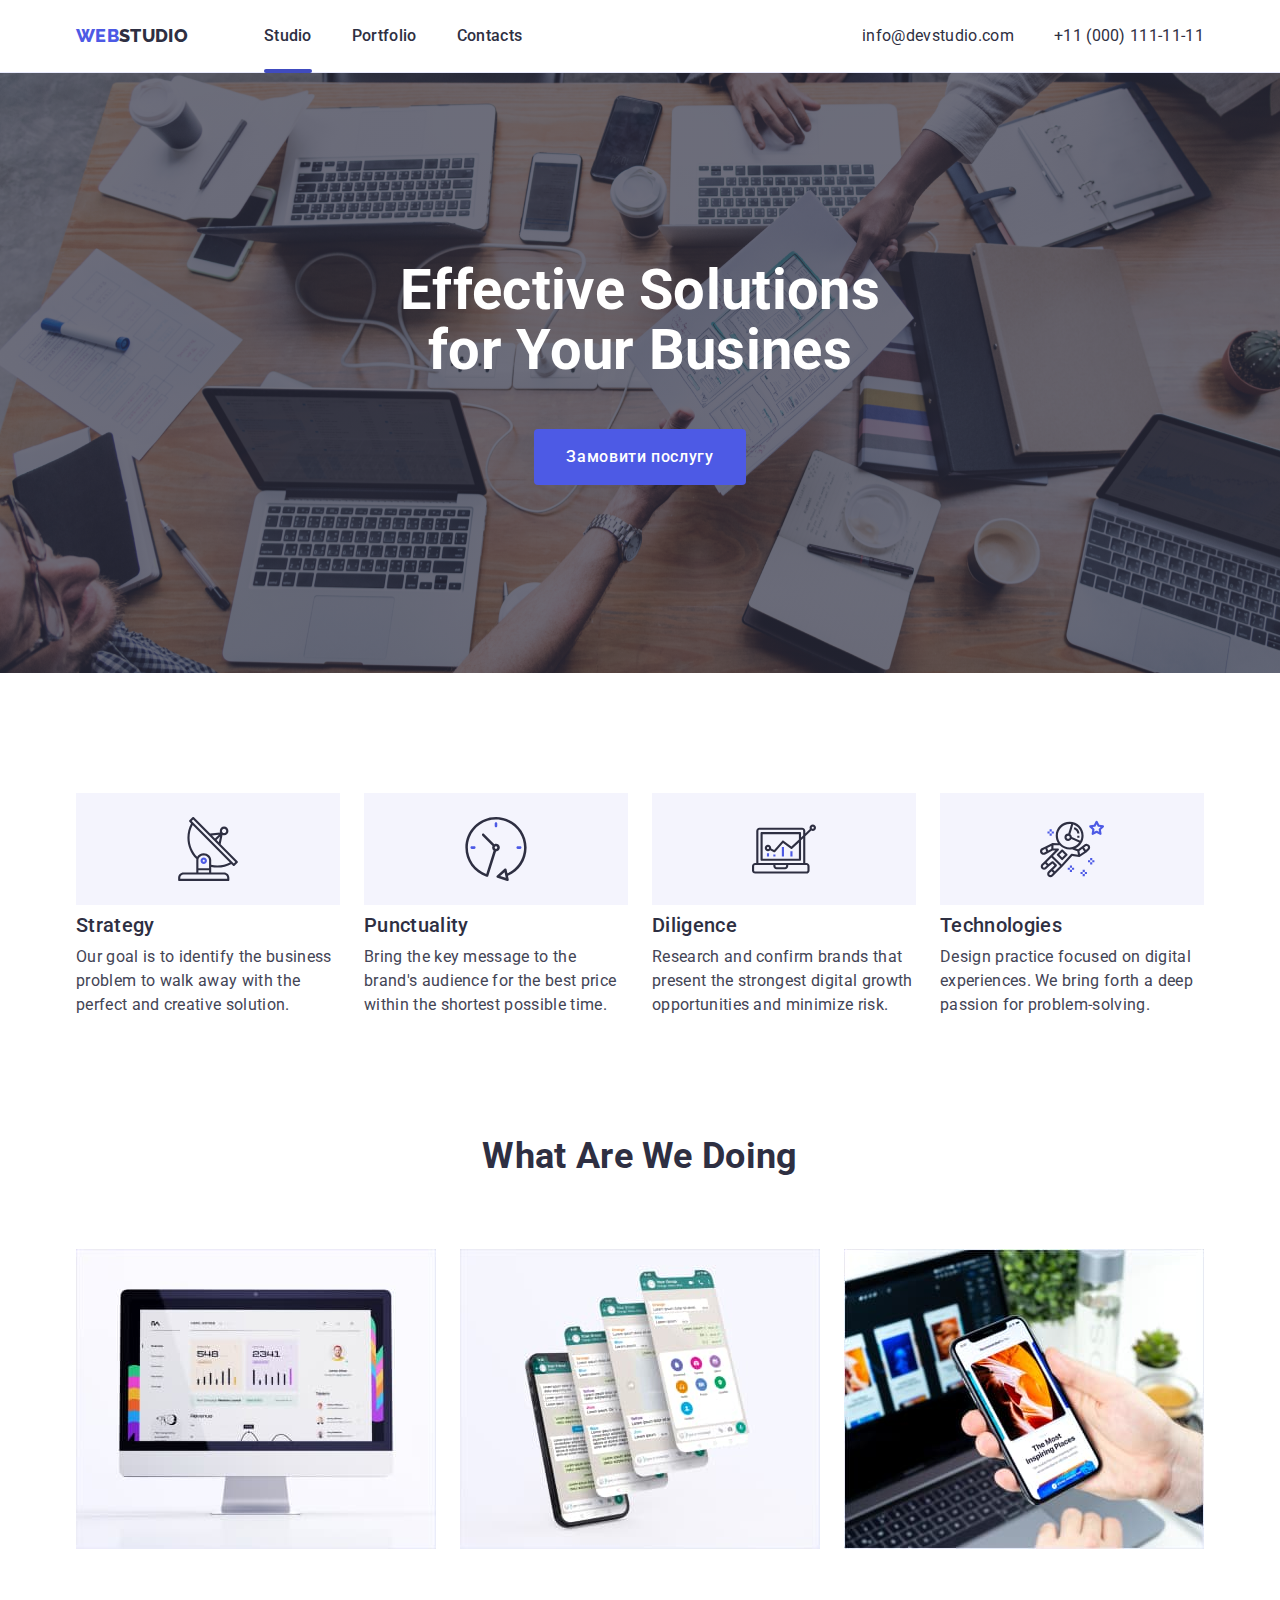
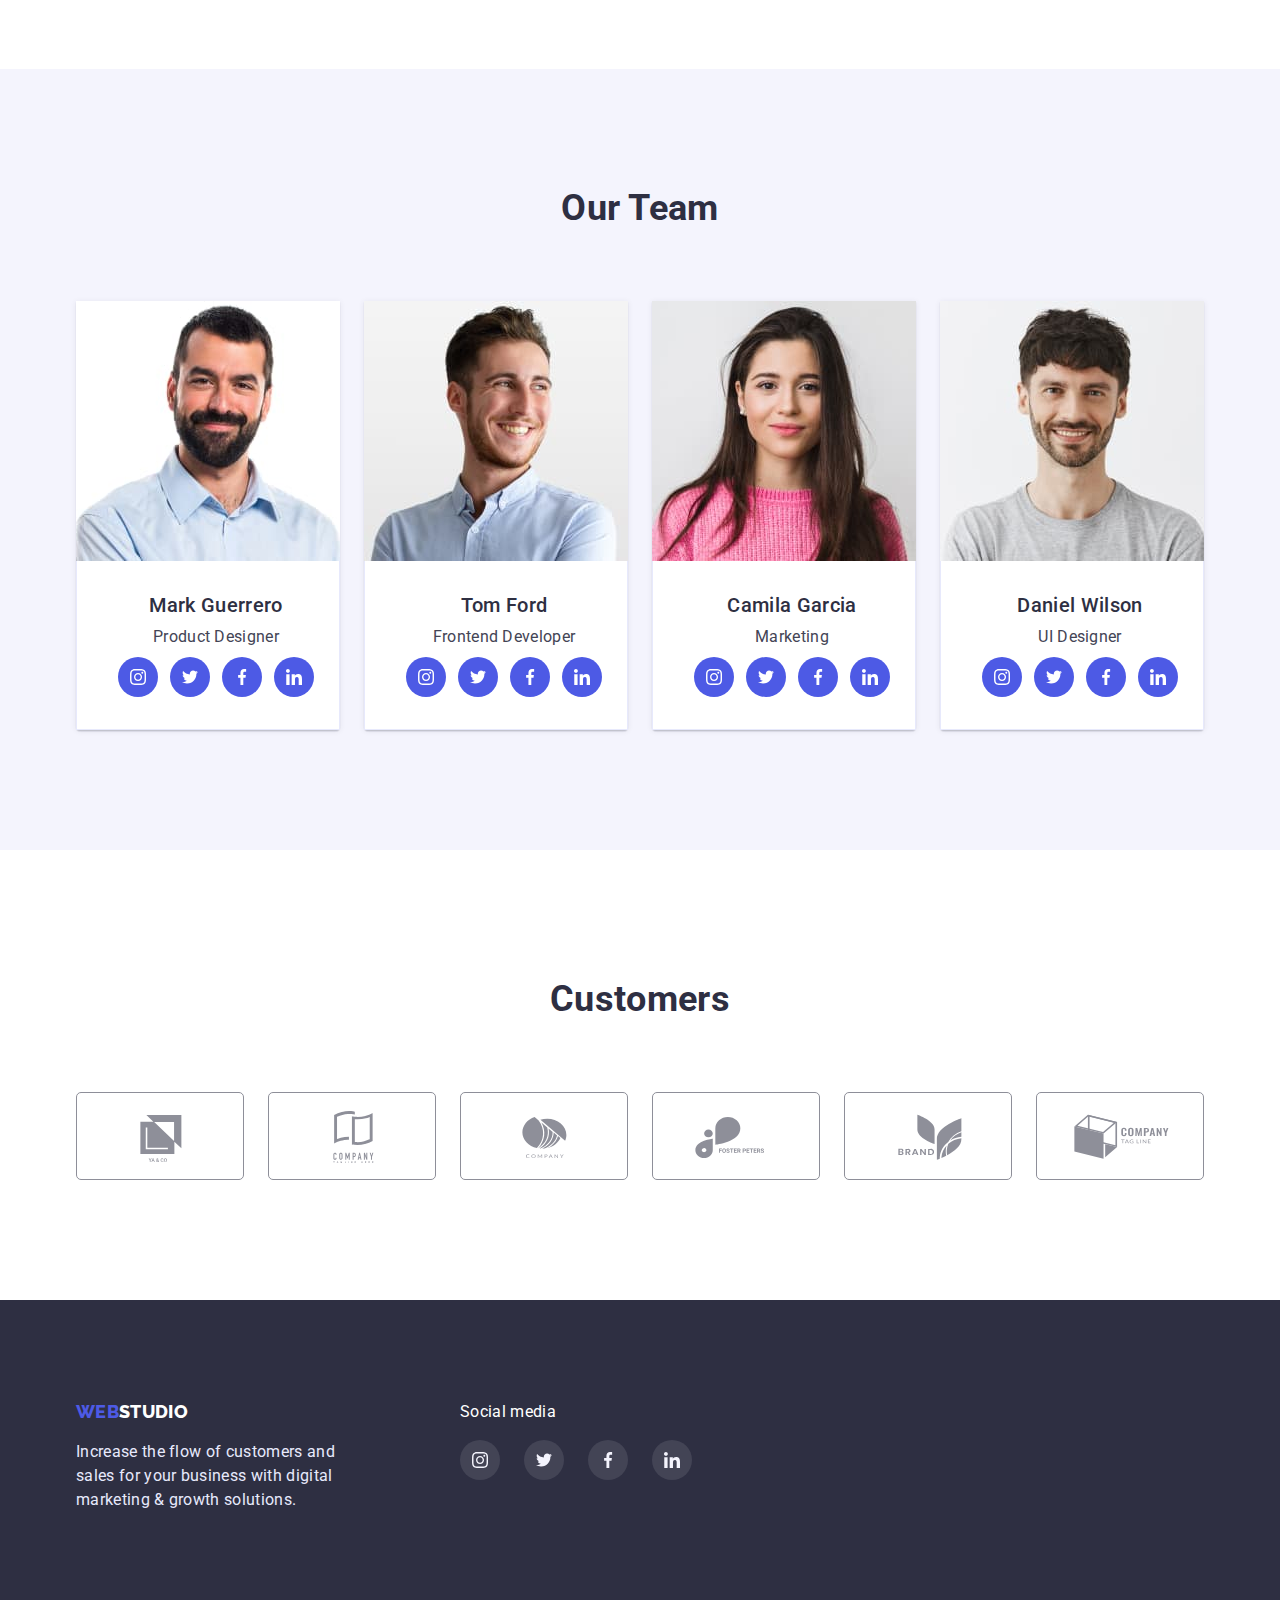
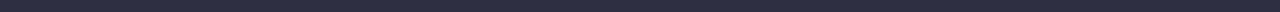
==== index.html @ d0eadf23 "commit" ====
<!DOCTYPE html>
<html lang="en">
  <head>
    <meta charset="UTF-8" />
    <meta http-equiv="X-UA-Compatible" content="IE=edge" />
    <meta name="viewport" content="width=device-width, initial-scale=1.0" />
    <title>Web Studio</title>
    <link rel="preconnect" href="https://fonts.googleapis.com" />
    <link rel="preconnect" href="https://fonts.gstatic.com" crossorigin />
    <link
      href="https://fonts.googleapis.com/css2?family=Raleway:wght@800&family=Roboto:wght@400;500;700&display=swap"
      rel="stylesheet"
    />
    <link
      rel="stylesheet"
      href="https://cdn.jsdelivr.net/npm/modern-normalize@1.1.0/modern-normalize.min.css"
    />
    <link rel="stylesheet" href="./css/styles.css" />
  </head>
  <body>
    <!-- Header -->
    <header class="page-header">
      <div class="container page-header-container">
        <nav class="main-nav">
          <a class="logo link" href="">
            <span class="logo-text1">WEB</span
            ><span class="logo-text2">STUDIO</span>
          </a>
          <ul class="menu list">
            <li class="menu-item">
              <a class="menu-link link active" href="">Studio</a>
            </li>
            <li class="menu-item">
              <a class="menu-link link" href="./portfolio.html">Portfolio</a>
            </li>
            <li class="menu-item">
              <a class="menu-link link" href="">Contacts</a>
            </li>
          </ul>
        </nav>
        <address class="address">
          <ul class="contacts list">
            <li>
              <a class="contacts-email link" href="mailto:info@devstudio.com"
                >info@devstudio.com</a
              >
            </li>
            <li>
              <a class="contacts-tel link" href="tel:+110001111111"
                >+11 (000) 111-11-11</a
              >
            </li>
          </ul>
        </address>
      </div>
    </header>

    <!-- Main -->
    <main>
      <section class="hero">
        <div class="container">
          <h1 class="hero-title">Effective Solutions for Your Busines</h1>
          <button class="hero-btn" type="button" data-modal-open>
            Замовити послугу
          </button>
        </div>
      </section>
      <section class="section">
        <div class="container">
          <h2 hidden>About us</h2>
          <ul class="advance-list list">
            <li class="advance-item">
              <div class="advance-content">
                <a class="advence-link link">
                  <svg class="advence-icon" width="64" height="64">
                    <use href="./images/sprite.svg#icon-antenna"></use>
                  </svg>
                </a>
              </div>
              <h3 class="advance-title">Strategy</h3>
              <p class="advance-text">
                Our goal is to identify the business problem to walk away with
                the perfect and creative solution.
              </p>
            </li>
            <li class="advance-item">
              <div class="advance-content">
                <a class="advence-link link">
                  <svg class="advence-icon" width="64" height="64">
                    <use href="./images/sprite.svg#icon-clock"></use>
                  </svg>
                </a>
              </div>
              <h3 class="advance-title">Punctuality</h3>
              <p class="advance-text">
                Bring the key message to the brand's audience for the best price
                within the shortest possible time.
              </p>
            </li>
            <li class="advance-item">
              <div class="advance-content">
                <a class="advence-link link">
                  <svg class="advence-icon" width="64" height="64">
                    <use href="./images/sprite.svg#icon-diagram"></use>
                  </svg>
                </a>
              </div>
              <h3 class="advance-title">Diligence</h3>
              <p class="advance-text">
                Research and confirm brands that present the strongest digital
                growth opportunities and minimize risk.
              </p>
            </li>
            <li class="advance-item">
              <div class="advance-content">
                <a class="advence-link link">
                  <svg class="advence-icon" width="64" height="64">
                    <use href="./images/sprite.svg#icon-astronaut"></use>
                  </svg>
                </a>
              </div>
              <h3 class="advance-title">Technologies</h3>
              <p class="advance-text">
                Design practice focused on digital experiences. We bring forth a
                deep passion for problem-solving.
              </p>
            </li>
          </ul>
        </div>
      </section>

      <section class="services">
        <div class="container">
          <h2 class="title">What are we doing</h2>
          <ul class="work list">
            <li class="work-item">
              <img
                class="work-img"
                src="./images/index/what_are_we_doing/img_1.jpg"
                alt="Monitor"
                width="360"
                height="300"
              />
            </li>
            <li class="work-item">
              <img
                class="worl-img"
                src="./images/index/what_are_we_doing/img_2.jpg"
                alt="Mobil"
                width="360"
                height="300"
              />
            </li>
            <li class="work-item">
              <img
                class="work-img"
                src="./images/index/what_are_we_doing/img_3.jpg"
                alt="Computer"
                width="360"
                height="300"
              />
            </li>
          </ul>
        </div>
      </section>

      <section class="section team">
        <div class="container">
          <h2 class="title">Our Team</h2>
          <ul class="team-list list">
            <li class="team-item">
              <img
                class="team-img"
                src="./images/index/our_team/mark_guerrero.png"
                width="264"
                height="260"
                alt="Mark Guerrero"
              />
              <div class="content-wapper">
                <h3 class="team-title">Mark Guerrero</h3>
                <p class="team-text">Product Designer</p>
                <ul class="team-soc list">
                  <li class="team-soc-item">
                    <a class="team-soc-link link" href="">
                      <svg class="team-soc-icon" width="16" height="16">
                        <use href="./images/sprite.svg#icon-instagram"></use>
                      </svg>
                    </a>
                  </li>
                  <li class="team-soc-item">
                    <a class="team-soc-link link" href="">
                      <svg class="team-soc-icon" width="16" height="16">
                        <use href="./images/sprite.svg#icon-twitter"></use>
                      </svg>
                    </a>
                  </li>
                  <li class="team-soc-item">
                    <a class="team-soc-link link" href="">
                      <svg class="team-soc-icon" width="16" height="16">
                        <use href="./images/sprite.svg#icon-facebook"></use>
                      </svg>
                    </a>
                  </li>
                  <li class="team-soc-item">
                    <a class="team-soc-link link" href="">
                      <svg class="team-soc-icon" width="16" height="16">
                        <use href="./images/sprite.svg#icon-linkedin"></use>
                      </svg>
                    </a>
                  </li>
                </ul>
              </div>
            </li>
            <li class="team-item">
              <img
                class="team-img"
                src="./images/index/our_team/tom_ford.png"
                width="264"
                height="260"
                alt="Tom Ford"
              />
              <div class="content-wapper">
                <h3 class="team-title">Tom Ford</h3>
                <p class="team-text">Frontend Developer</p>
                <ul class="team-soc list">
                  <li class="team-soc-item">
                    <a class="team-soc-link link" href="">
                      <svg class="team-soc-icon" width="16" height="16">
                        <use href="./images/sprite.svg#icon-instagram"></use>
                      </svg>
                    </a>
                  </li>
                  <li class="team-soc-item">
                    <a class="team-soc-link link" href="">
                      <svg class="team-soc-icon" width="16" height="16">
                        <use href="./images/sprite.svg#icon-twitter"></use>
                      </svg>
                    </a>
                  </li>
                  <li class="team-soc-item">
                    <a class="team-soc-link link" href="">
                      <svg class="team-soc-icon" width="16" height="16">
                        <use href="./images/sprite.svg#icon-facebook"></use>
                      </svg>
                    </a>
                  </li>
                  <li class="team-soc-item">
                    <a class="team-soc-link link" href="">
                      <svg class="team-soc-icon" width="16" height="16">
                        <use href="./images/sprite.svg#icon-linkedin"></use>
                      </svg>
                    </a>
                  </li>
                </ul>
              </div>
            </li>
            <li class="team-item">
              <img
                class="team-img"
                src="./images/index/our_team/camila_garcia.png"
                width="264"
                height="260"
                alt="Camila Garcia"
              />
              <div class="content-wapper">
                <h3 class="team-title">Camila Garcia</h3>
                <p class="team-text">Marketing</p>
                <ul class="team-soc list">
                  <li class="team-soc-item">
                    <a class="team-soc-link link" href="">
                      <svg class="team-soc-icon" width="16" height="16">
                        <use href="./images/sprite.svg#icon-instagram"></use>
                      </svg>
                    </a>
                  </li>
                  <li class="team-soc-item">
                    <a class="team-soc-link link" href="">
                      <svg class="team-soc-icon" width="16" height="16">
                        <use href="./images/sprite.svg#icon-twitter"></use>
                      </svg>
                    </a>
                  </li>
                  <li class="team-soc-item">
                    <a class="team-soc-link link" href="">
                      <svg class="team-soc-icon" width="16" height="16">
                        <use href="./images/sprite.svg#icon-facebook"></use>
                      </svg>
                    </a>
                  </li>
                  <li class="team-soc-item">
                    <a class="team-soc-link link" href="">
                      <svg class="team-soc-icon" width="16" height="16">
                        <use href="./images/sprite.svg#icon-linkedin"></use>
                      </svg>
                    </a>
                  </li>
                </ul>
              </div>
            </li>
            <li class="team-item">
              <img
                class="team-img"
                src="./images/index/our_team/daniel_wilson.png"
                width="264"
                height="260"
                alt="Daniel Wilson"
              />
              <div class="content-wapper">
                <h3 class="team-title">Daniel Wilson</h3>
                <p class="team-text">UI Designer</p>
                <ul class="team-soc list">
                  <li class="team-soc-item">
                    <a class="team-soc-link link" href="">
                      <svg class="team-soc-icon" width="16" height="16">
                        <use href="./images/sprite.svg#icon-instagram"></use>
                      </svg>
                    </a>
                  </li>
                  <li class="team-soc-item">
                    <a class="team-soc-link link" href="">
                      <svg class="team-soc-icon" width="16" height="16">
                        <use href="./images/sprite.svg#icon-twitter"></use>
                      </svg>
                    </a>
                  </li>
                  <li class="team-soc-item">
                    <a class="team-soc-link link" href="">
                      <svg class="team-soc-icon" width="16" height="16">
                        <use href="./images/sprite.svg#icon-facebook"></use>
                      </svg>
                    </a>
                  </li>
                  <li class="team-soc-item">
                    <a class="team-soc-link link" href="">
                      <svg class="team-soc-icon" width="16" height="16">
                        <use href="./images/sprite.svg#icon-linkedin"></use>
                      </svg>
                    </a>
                  </li>
                </ul>
              </div>
            </li>
          </ul>
        </div>
      </section>
      <section class="customers">
        <div class="container">
          <h2 class="customers-title title">Customers</h2>
          <ul class="customers-list list">
            <li class="customers-item">
              <a class="customers-link link">
                <svg class="customers-icon" width="104" height="56">
                  <use href="./images/sprite.svg#icon-custom"></use>
                </svg>
              </a>
            </li>
            <li class="customers-item">
              <a class="customers-link link">
                <svg class="customers-icon" width="104" height="56">
                  <use href="./images/sprite.svg#icon-custom-rectangl"></use>
                </svg>
              </a>
            </li>
            <li class="customers-item">
              <a class="customers-link link">
                <svg class="customers-icon" width="104" height="56">
                  <use href="./images/sprite.svg#icon-custom-logo"></use>
                </svg>
              </a>
            </li>
            <li class="customers-item">
              <a class="customers-link link">
                <svg class="customers-icon" width="104" height="56">
                  <use href="./images/sprite.svg#icon-custom-foster"></use>
                </svg>
              </a>
            </li>
            <li class="customers-item">
              <a class="customers-link link">
                <svg class="customers-icon" width="104" height="56">
                  <use href="./images/sprite.svg#icon-custom-brand"></use>
                </svg>
              </a>
            </li>
            <li class="customers-item">
              <a class="customers-link link">
                <svg class="customers-icon" width="104" height="56">
                  <use href="./images/sprite.svg#icon-custom-company"></use>
                </svg>
              </a>
            </li>
          </ul>
        </div>
      </section>
    </main>
    <!-- Footer -->
    <footer class="footer">
      <div class="container footer-section">
        <div class="footer-content">
          <a class="footer-logo link" href="./index.html">
            <span class="logo-text1 link">WEB</span
            ><span class="logo-text2 link logo-color">STUDIO</span>
          </a>
          <p class="footer-text">
            Increase the flow of customers and sales for your business with
            digital marketing & growth solutions.
          </p>
        </div>
        <div class="footer-social">
          <p class="social">Social media</p>
          <ul class="footer-list list">
            <li class="footer-item">
              <a class="footer-link link" href="">
                <svg class="social-icon" width="16" height="16">
                  <use href="./images/sprite.svg#icon-instagram"></use>
                </svg>
              </a>
            </li>
            <li class="footer-item">
              <a class="footer-link link" href="">
                <svg class="social-icon" width="16" height="16">
                  <use href="./images/sprite.svg#icon-twitter"></use>
                </svg>
              </a>
            </li>
            <li class="footer-item">
              <a class="footer-link link" href="">
                <svg class="social-icon" width="16" height="16">
                  <use href="./images/sprite.svg#icon-facebook"></use>
                </svg>
              </a>
            </li>
            <li class="footer-item">
              <a class="footer-link link" href="">
                <svg class="social-icon" width="16" height="16">
                  <use href="./images/sprite.svg#icon-linkedin"></use>
                </svg>
              </a>
            </li>
          </ul>
        </div>
      </div>
    </footer>
    <div class="backdrop is-hidden" data-modal>
      <div class="modal">
        <button type="button" class="modal-close" data-modal-close>
          <svg class="modal-close-icon" width="8" height="8">
            <use href="./images/sprite.svg#icon-close-black-18dp"></use>
          </svg>
        </button>
      </div>
    </div>
    <script src="./js/modal.js"></script>
  </body>
</html>
---- css/styles.css ----
:root {
  --primary-font: Roboto, sans-serif;
  --secondary-font: 'Raleway', sans-serif;
  --primary-text-color-thema-dark: #ffffff;
  --primary-text-color-thema-ligt: #2e2f42;
  --primary-text-color: #2e2f42;
  --secondary-text-color: #434455;
  --primary-white-color: #ffffff;
  --accent-color: #4d5ae5;
  --ocean-color: #404bbf;
  --licht-slate-color: #8e8f99;
  --iric-color: #4d5ae5;
  --green-color: #31d0aa;
  --cloud-color: #f4f4fd;
  --modal-color: #fcfcfc;
}
h1,
h2,
h3,
h4,
p {
  margin-top: 0;
  margin-bottom: 0;
}
ul {
  margin-top: 0;
  margin-bottom: 0;
  padding-left: 0;
}
address {
  font-style: normal;
}
img {
  display: block;
}
button {
  cursor: pointer;
}
.list {
  list-style: none;
}
.link {
  text-decoration: none;
}
body {
  color: var(--primary-text-color);
  background-color: var(--primary-white-color);
  font-family: var(--primary-font);
  letter-spacing: 0.02em;
}
.section {
  padding-top: 120px;
  padding-bottom: 120px;
}
.services {
  padding-bottom: 120px;
}
.container {
  width: 1158px;
  margin-left: auto;
  margin-right: auto;
  padding-left: 15px;
  padding-right: 15px;
}
/* =======Heder======== */
.page-header-container {
  display: flex;
  align-items: center;
}
.page-header {
  padding-top: 24px;
  padding-bottom: 24px;
  border-bottom: 1px solid #e7e9fc;
}
.active {
  position: relative;
}
.active::after {
  display: block;
  content: '';
  width: 100%;
  height: 4px;
  background-color: var(--ocean-color);
  position: absolute;
  bottom: -28px;
  left: 0;
  border-radius: 4px;
}
.main-nav {
  display: flex;
  align-items: center;
}
.menu {
  display: flex;
  align-items: center;
}
.menu-item:not(:last-child) {
  margin-right: 40px;
}
.menu-link {
  color: var(--primary-text-color);
  font-weight: 500;
  line-height: 1.5;
}
.address {
  margin-left: auto;
}
.contacts {
  display: flex;
  align-items: center;
}
.contacts-email {
  margin-right: 40px;
}
.contacts-email,
.contacts-tel {
  color: var(--primary-text-color);
  font-weight: 400;
  line-height: 1.5;
  font-style: normal;
}
.contacts-tel:hover,
.contacts-tel:focus {
  color: var(--ocean-color);
}
.contacts-email:hover,
.contacts-email:focus {
  color: var(--ocean-color);
}
.menu-link:hover,
.menu-link:focus {
  color: var(--ocean-color);
}

/*===============Logo===========*/
.logo {
  margin-right: 76px;
}
.logo-text1 {
  color: #4d5ae5;
  font-family: var(--secondary-font);
  font-weight: 800;
  font-size: 18px;
  line-height: 1.33;
}
.logo-text2 {
  color: var(--primary-text-color);
  font-family: var(--secondary-font);
  font-weight: 800;
  font-size: 18px;
  line-height: 1.33;
}
/*===============/Logo===========*/
/*===========Hero=======*/
.hero {
  padding: 188px 0;
  max-width: 1440px;
  margin: 0 auto;
  background-repeat: no-repeat;
  background-image: linear-gradient(
      rgba(46, 47, 66, 0.7),
      rgba(46, 47, 66, 0.7)
    ),
    url('../images/fonts/people_office.png');
  background-size: cover;
}
.hero-btn {
  display: block;
  margin: 0 auto;
  color: var(--primary-white-color);
  background: #4d5ae5;
  font-family: var(--primary-font);
  font-weight: 500;
  font-size: 16px;
  line-height: 1.5;
  letter-spacing: 0.04em;
  border-radius: 4px;
  padding: 16px 32px 16px 32px;
  border: none;
}
.hero-btn:hover,
.hero-btn:focus {
  background-color: #404bbf;
}
.hero-title {
  color: var(--primary-white-color);
  font-weight: 700;
  font-size: 56px;
  line-height: 1.07;
  text-align: center;
  margin-bottom: 48px;
  width: 496px;
  margin-left: auto;
  margin-right: auto;
}
/* .hero-button {
  display: flex;
  justify-content: center;
} */
/*===========/Hero=======*/
/*===========Section=======*/

.title {
  color: var(--primary-text-color);
  font-weight: 700;
  font-size: 36px;
  line-height: 1.11;
  text-align: center;
  text-transform: capitalize;
  margin-bottom: 72px;
}
.list-title {
  color: var(--primary-text-color);
  font-weight: 500;
  font-size: 20px;
  line-height: 1.2;
  text-align: center;
}

.card-title {
  color: var(--primary-text-color);
  font-weight: 500;
  font-size: 20px;
  line-height: 1.2;
  margin-bottom: 8px;
}
.list-text,
.team-text {
  color: var(--secondary-text-color);
  line-height: 1.5;
  text-align: center;
}
.card-text {
  color: var(--secondary-text-color);
  line-height: 1.5;
}

.content-wapper {
  border: 1px solid #e7e9fc;
  padding-top: 32px;
  padding-bottom: 32px;
  padding-left: 16px;
  border-top: none;
}
/*===========/Section=======*/
/*========Button========*/
/*.btn-text{
    
} */

.filter-btn {
  color: var(--accent-color);
  background: #e7e9fc;
  font-family: var(--primary-font);
  font-weight: 500;
  font-size: 16px;
  line-height: 1.5;
  letter-spacing: 0.04em;
  border-radius: 4px;
  border: none;
  padding: 12px 24px 12px 24px;
}
.filter-btn:hover,
.filter-btn:focus {
  background-color: #404bbf;
  color: var(--primary-white-color);
}
.team {
  background-color: #f4f4fd;
}
/* =====UL===== */
.filter-list {
  display: flex;
  justify-content: center;
  gap: 24px;
  /* padding-top: 24px; */
  margin-bottom: 72px;
}
/* ======Advance======= */
/* .advance {
  margin-bottom: 120px;
  margin-top: 120px;
} */
.advance-list {
  display: flex;
  /* justify-content: space-between; */
}
.advance-item {
  flex-basis: calc(100% / 4);
}
.advance-item:not(:nth-child(4n)) {
  margin-right: 24px;
}
.advance-title {
  color: var(--primary-text-color);
  font-weight: 500;
  font-size: 20px;
  line-height: 1.2;
  margin-bottom: 8px;
  margin-top: 8px;
}
.advance-text {
  line-height: 1.5;
  color: #434455;
}
.advence-link {
  width: 264px;
  height: 112px;
  background-color: #f4f4fd;
  display: flex;
  align-items: center;
  justify-content: center;
  fill: var(--licht-slate-color);
}
.work {
  display: flex;
  justify-content: space-between;
}
/* =====Tem======= */
.team-list {
  display: flex;
  justify-content: space-between;
}
.team-item {
  background-color: var(--primary-white-color);
  border-radius: 0px 0px 4px 4px;
  box-shadow: 0px 1px 6px rgba(46, 47, 66, 0.08),
    0px 1px 1px rgba(46, 47, 66, 0.16), 0px 2px 1px rgba(46, 47, 66, 0.08);

  /* flex-basis: calc((100%-72px) / 4);
  gap: 32 px; */
}
.team-title {
  color: var(--primary-text-color);
  font-weight: 500;
  font-size: 20px;
  line-height: 1.2;
  text-align: center;
  margin-bottom: 8px;
}
/* .team-item:not(:nth-child(4n)) {
  margin-right: 24px;
}
.team-item:not(:nth-last-child(-n + 4)) {
  margin-bottom: 48px;
} */
.team-soc {
  display: flex;
  justify-content: center;
  gap: 12px;
  margin-top: 8px;
}

.team-soc-link {
  display: flex;
  justify-content: center;
  align-items: center;
  width: 40px;
  height: 40px;
  border-radius: 50%;
  background-color: var(--iric-color);
}
.team-soc-link:hover,
.team-soc-link:focus {
  background-color: var(--ocean-color);
}
.team-soc-icon {
  fill: #ffffff;
}
/* ======Card====== */
.card-list {
  display: flex;
  flex-wrap: wrap;
  row-gap: 48px;
  column-gap: 24px;
  /* flex-basis: calc((100%-40px) / 3); */
}
/* .card-item {
  box-shadow: #404bbf;
} */
.card-item:hover {
  box-shadow: 0 10px 10px -5px rgba(0, 0, 0, 0.3);
}
/* .card-item:not(:nth-child(3n)) {
  margin-right: 24px;
}
.card-item:not(:nth-last-child(-n + 3)) {
  margin-bottom: 48px;
} */
.card-link {
  display: block;
}
.card-list-wapper {
  position: relative;
  overflow: hidden;
}
.overlay {
  background-color: var(--iric-color);
  position: absolute;
  overflow: auto;
  transform: translate(0, 100%);
  transition: transform 250ms linear;
  transition-timing-function: cubic-bezier(0.4, 0, 0.2, 1);
  top: 0;
  left: 0;
  width: 100%;
  height: 100%;
  padding-left: 32px;
  padding-top: 40px;
  padding-right: 32px;
  font-size: 18px;
  line-height: 1.5;
  color: var(--cloud-color);
}

.card-link:hover .overlay,
.card-link:focus .overlay {
  transform: translate(0, 0);
}
/* =======Customers======= */
.customers {
  padding-top: 130px;
  padding-bottom: 120px;
}

.customers-list {
  display: flex;
  gap: 24px;
  justify-content: center;
  align-items: center;
}
.customers-link {
  width: 168px;
  height: 88px;
  border: 1px solid var(--licht-slate-color);
  border-radius: 5px;
  display: flex;
  align-items: center;
  justify-content: center;
  fill: var(--licht-slate-color);
}
.customers-icon {
  fill: var(--licht-slate-color);
}
.customers-link:hover,
.customers-link:focus {
  border: 1px solid var(--ocean-color);
}
.customers-link:hover .customers-icon,
.customers-link:focus .customers-icon {
  fill: var(--ocean-color);
}
/* =======/Customers======= */
/* ======Footer====== */
.footer-section {
  display: flex;
}
.footer {
  padding: 100px 0;
  background-color: var(--primary-text-color);
}
.footer-text {
  width: 264px;
  line-height: 1.5;
  color: #e7e9fc;
}
.footer-logo {
  display: block;
  margin-bottom: 16px;
}
.footer-content {
  margin-right: 120px;
}
.social {
  color: var(--primary-white-color);
  line-height: 1.5;
  margin-bottom: 16px;
}
.footer-list {
  display: flex;
  justify-content: center;
  gap: 24px;
  /* margin-top: 8px; */
}
.social-icon {
  fill: var(--cloud-color);
}
.footer-link {
  display: flex;
  justify-content: center;
  align-items: center;
  width: 40px;
  height: 40px;
  border-radius: 50%;
  background-color: var(--secondary-text-color);
}
.footer-link:hover,
.footer-link:focus {
  background-color: var(--green-color);
}
.logo-color {
  color: #ffffff;
}

/* ======Modal====== */
.backdrop {
  position: fixed;
  top: 0;
  left: 0;
  width: 100%;
  height: 100%;
  background-color: rgba(0, 0, 0, 0.2);
  transition: opacity 250ms linear, visibility 250ms linear;
}
.modal {
  position: absolute;
  top: 50%;
  left: 50%;
  transform: translate(-50%, -50%);
  transition: transform 250ms linear;
  width: 408px;
  min-height: 576px;
  background-color: var(--modal-color);
  border-radius: 5px;
  padding: 20px;
}

.backdrop.is-hidden {
  opacity: 0;
  visibility: hidden;
  pointer-events: none;
}

.modal-close {
  position: absolute;
  top: 10px;
  right: 10px;
  width: 30px;
  height: 30px;
  background-color: #e7e9fc;
  border: 1px solid #999999;
  border-radius: 50%;
  display: flex;
  align-items: center;
  justify-content: center;
  /* transition: cubic-bezier(0.4, 0, 0.2, 1); */
}
.modal-close-icon {
  transition: cubic-bezier(0.4, 0, 0.2, 1);
}
.modal-close:hover,
.modal-close:focus {
  background-color: var(--ocean-color);
}
.modal-close:hover .modal-close-icon,
.modal-close:focus .modal-close-icon {
  fill: var(--primary-text-color-thema-dark);
}
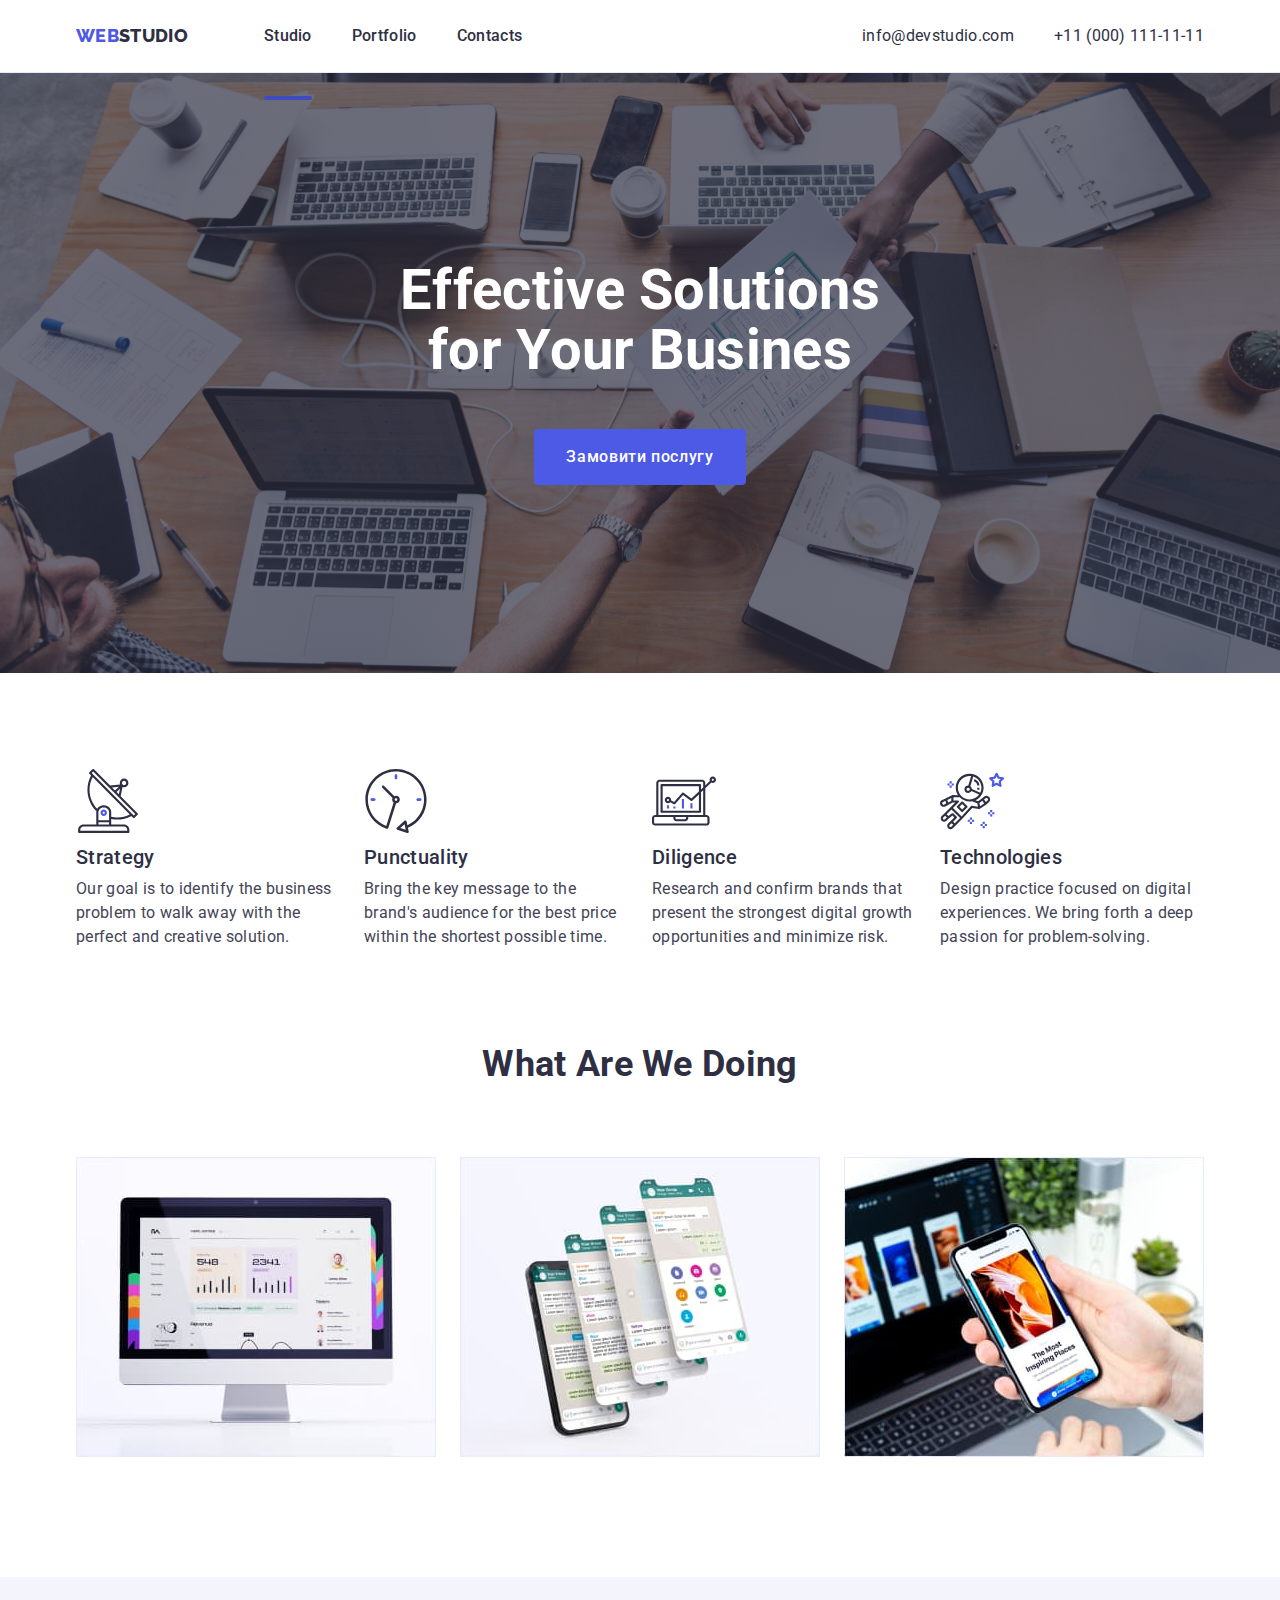
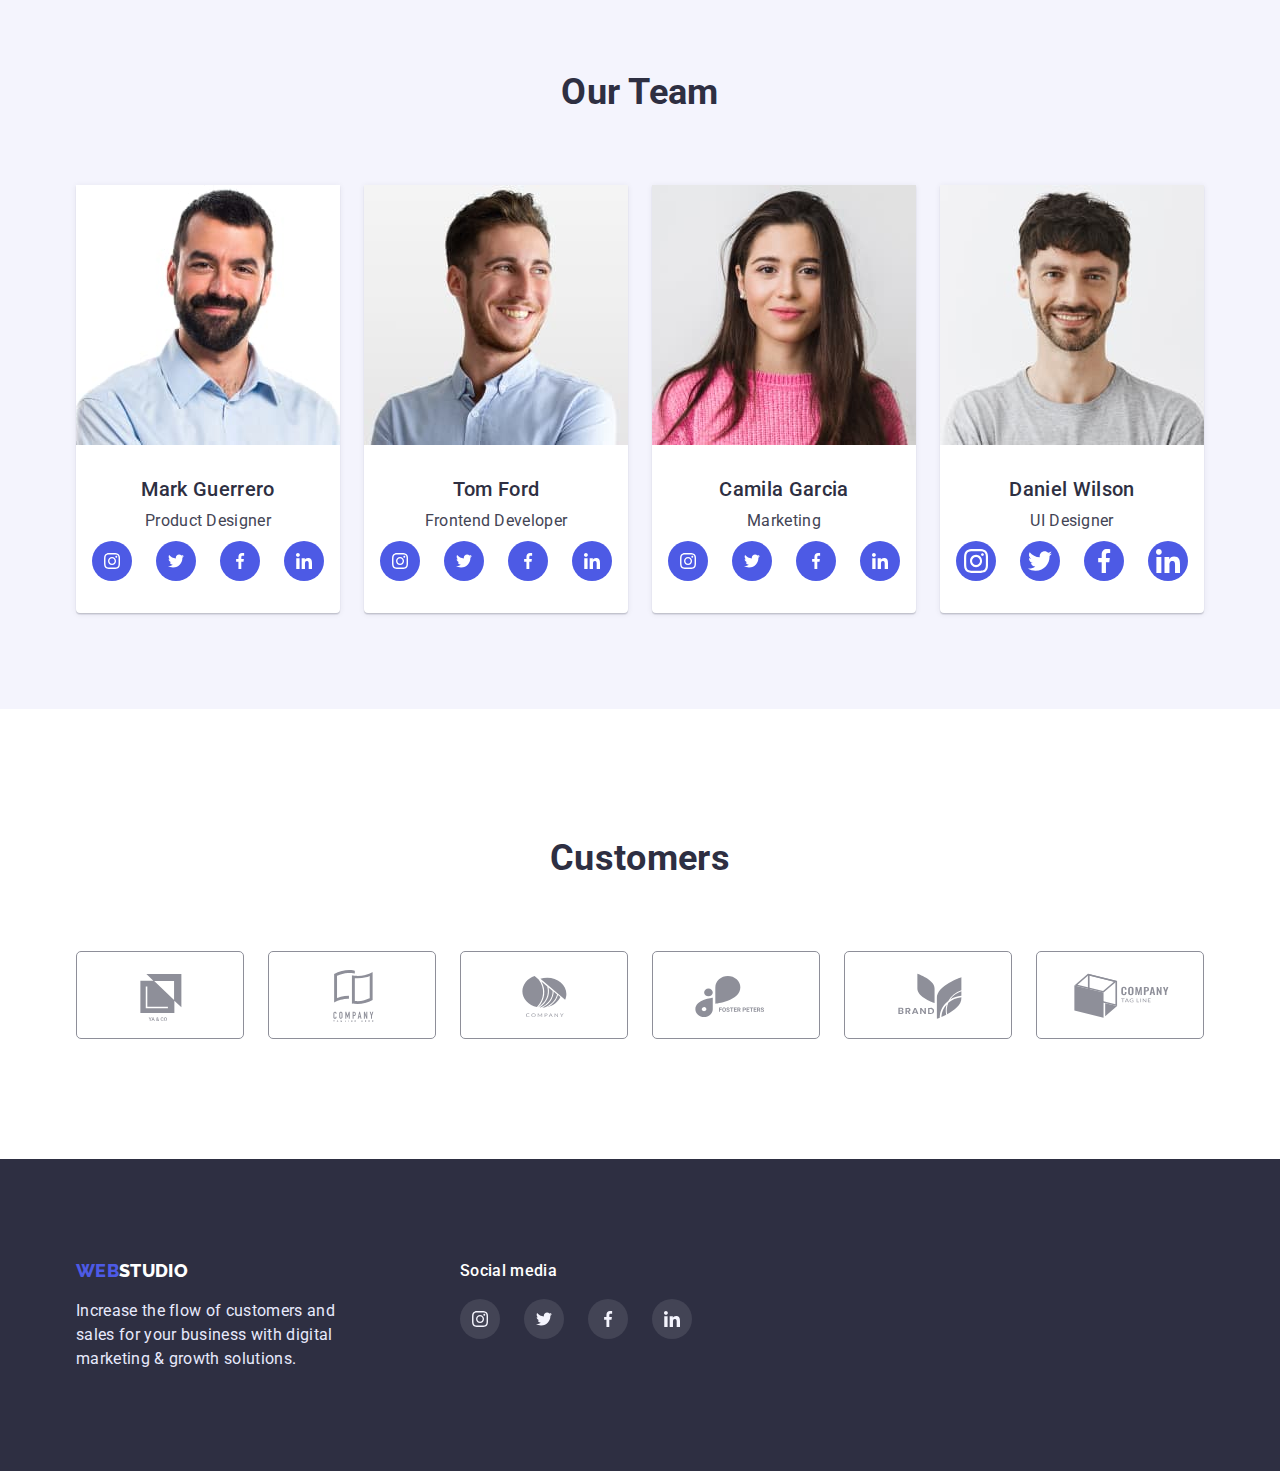
==== commit ffba5f53: "commit ds" ====
--- a/index.html
+++ b/index.html
@@ -85,11 +85,9 @@
             </li>
             <li class="advance-item">
               <div class="advance-content">
-                <a class="advence-link link">
-                  <svg class="advence-icon" width="64" height="64">
-                    <use href="./images/sprite.svg#icon-clock"></use>
-                  </svg>
-                </a>
+                <svg class="advence-icon" width="64" height="64">
+                  <use href="./images/sprite.svg#icon-clock"></use>
+                </svg>
               </div>
               <h3 class="advance-title">Punctuality</h3>
               <p class="advance-text">
@@ -99,11 +97,9 @@
             </li>
             <li class="advance-item">
               <div class="advance-content">
-                <a class="advence-link link">
-                  <svg class="advence-icon" width="64" height="64">
-                    <use href="./images/sprite.svg#icon-diagram"></use>
-                  </svg>
-                </a>
+                <svg class="advence-icon" width="64" height="64">
+                  <use href="./images/sprite.svg#icon-diagram"></use>
+                </svg>
               </div>
               <h3 class="advance-title">Diligence</h3>
               <p class="advance-text">
@@ -113,11 +109,9 @@
             </li>
             <li class="advance-item">
               <div class="advance-content">
-                <a class="advence-link link">
-                  <svg class="advence-icon" width="64" height="64">
-                    <use href="./images/sprite.svg#icon-astronaut"></use>
-                  </svg>
-                </a>
+                <svg class="advence-icon" width="64" height="64">
+                  <use href="./images/sprite.svg#icon-astronaut"></use>
+                </svg>
               </div>
               <h3 class="advance-title">Technologies</h3>
               <p class="advance-text">
@@ -176,7 +170,7 @@
                 height="260"
                 alt="Mark Guerrero"
               />
-              <div class="content-wapper">
+              <div class="team-content-wapper">
                 <h3 class="team-title">Mark Guerrero</h3>
                 <p class="team-text">Product Designer</p>
                 <ul class="team-soc list">
@@ -219,7 +213,7 @@
                 height="260"
                 alt="Tom Ford"
               />
-              <div class="content-wapper">
+              <div class="team-content-wapper">
                 <h3 class="team-title">Tom Ford</h3>
                 <p class="team-text">Frontend Developer</p>
                 <ul class="team-soc list">
@@ -262,7 +256,7 @@
                 height="260"
                 alt="Camila Garcia"
               />
-              <div class="content-wapper">
+              <div class="team-content-wapper">
                 <h3 class="team-title">Camila Garcia</h3>
                 <p class="team-text">Marketing</p>
                 <ul class="team-soc list">
@@ -305,34 +299,34 @@
                 height="260"
                 alt="Daniel Wilson"
               />
-              <div class="content-wapper">
+              <div class="team-content-wapper">
                 <h3 class="team-title">Daniel Wilson</h3>
                 <p class="team-text">UI Designer</p>
                 <ul class="team-soc list">
                   <li class="team-soc-item">
                     <a class="team-soc-link link" href="">
-                      <svg class="team-soc-icon" width="16" height="16">
+                      <svg class="team-soc-icon" width="24" height="24">
                         <use href="./images/sprite.svg#icon-instagram"></use>
                       </svg>
                     </a>
                   </li>
                   <li class="team-soc-item">
                     <a class="team-soc-link link" href="">
-                      <svg class="team-soc-icon" width="16" height="16">
+                      <svg class="team-soc-icon" width="24" height="24">
                         <use href="./images/sprite.svg#icon-twitter"></use>
                       </svg>
                     </a>
                   </li>
                   <li class="team-soc-item">
                     <a class="team-soc-link link" href="">
-                      <svg class="team-soc-icon" width="16" height="16">
+                      <svg class="team-soc-icon" width="24" height="24">
                         <use href="./images/sprite.svg#icon-facebook"></use>
                       </svg>
                     </a>
                   </li>
                   <li class="team-soc-item">
                     <a class="team-soc-link link" href="">
-                      <svg class="team-soc-icon" width="16" height="16">
+                      <svg class="team-soc-icon" width="24" height="24">
                         <use href="./images/sprite.svg#icon-linkedin"></use>
                       </svg>
                     </a>
--- a/css/styles.css
+++ b/css/styles.css
@@ -49,8 +49,8 @@
   letter-spacing: 0.02em;
 }
 .section {
-  padding-top: 120px;
-  padding-bottom: 120px;
+  padding-top: 96px;
+  padding-bottom: 96px;
 }
 .services {
   padding-bottom: 120px;
@@ -68,8 +68,6 @@
   align-items: center;
 }
 .page-header {
-  padding-top: 24px;
-  padding-bottom: 24px;
   border-bottom: 1px solid #e7e9fc;
 }
 .active {
@@ -98,6 +96,8 @@
   margin-right: 40px;
 }
 .menu-link {
+  display: block;
+  padding: 24px 0;
   color: var(--primary-text-color);
   font-weight: 500;
   line-height: 1.5;
@@ -242,6 +242,7 @@
   padding-left: 16px;
   border-top: none;
 }
+
 /*===========/Section=======*/
 /*========Button========*/
 /*.btn-text{
@@ -265,9 +266,7 @@
   background-color: #404bbf;
   color: var(--primary-white-color);
 }
-.team {
-  background-color: #f4f4fd;
-}
+
 /* =====UL===== */
 .filter-list {
   display: flex;
@@ -303,7 +302,7 @@
   line-height: 1.5;
   color: #434455;
 }
-.advence-link {
+.advence-content {
   width: 264px;
   height: 112px;
   background-color: #f4f4fd;
@@ -317,6 +316,9 @@
   justify-content: space-between;
 }
 /* =====Tem======= */
+.team {
+  background-color: #f4f4fd;
+}
 .team-list {
   display: flex;
   justify-content: space-between;
@@ -347,10 +349,13 @@
 .team-soc {
   display: flex;
   justify-content: center;
-  gap: 12px;
+  gap: 24px;
   margin-top: 8px;
 }
-
+.team-content-wapper {
+  padding-top: 32px;
+  padding-bottom: 32px;
+}
 .team-soc-link {
   display: flex;
   justify-content: center;
@@ -379,7 +384,8 @@
   box-shadow: #404bbf;
 } */
 .card-item:hover {
-  box-shadow: 0 10px 10px -5px rgba(0, 0, 0, 0.3);
+  box-shadow: 0px 2px 1px 0px #2e2f4214, 0px 1px 1px 0px #2e2f4229,
+    0px 1px 6px 0px #2e2f4214;
 }
 /* .card-item:not(:nth-child(3n)) {
   margin-right: 24px;
@@ -426,8 +432,6 @@
 .customers-list {
   display: flex;
   gap: 24px;
-  justify-content: center;
-  align-items: center;
 }
 .customers-link {
   width: 168px;
@@ -475,6 +479,7 @@
   color: var(--primary-white-color);
   line-height: 1.5;
   margin-bottom: 16px;
+  font-weight: 500;
 }
 .footer-list {
   display: flex;
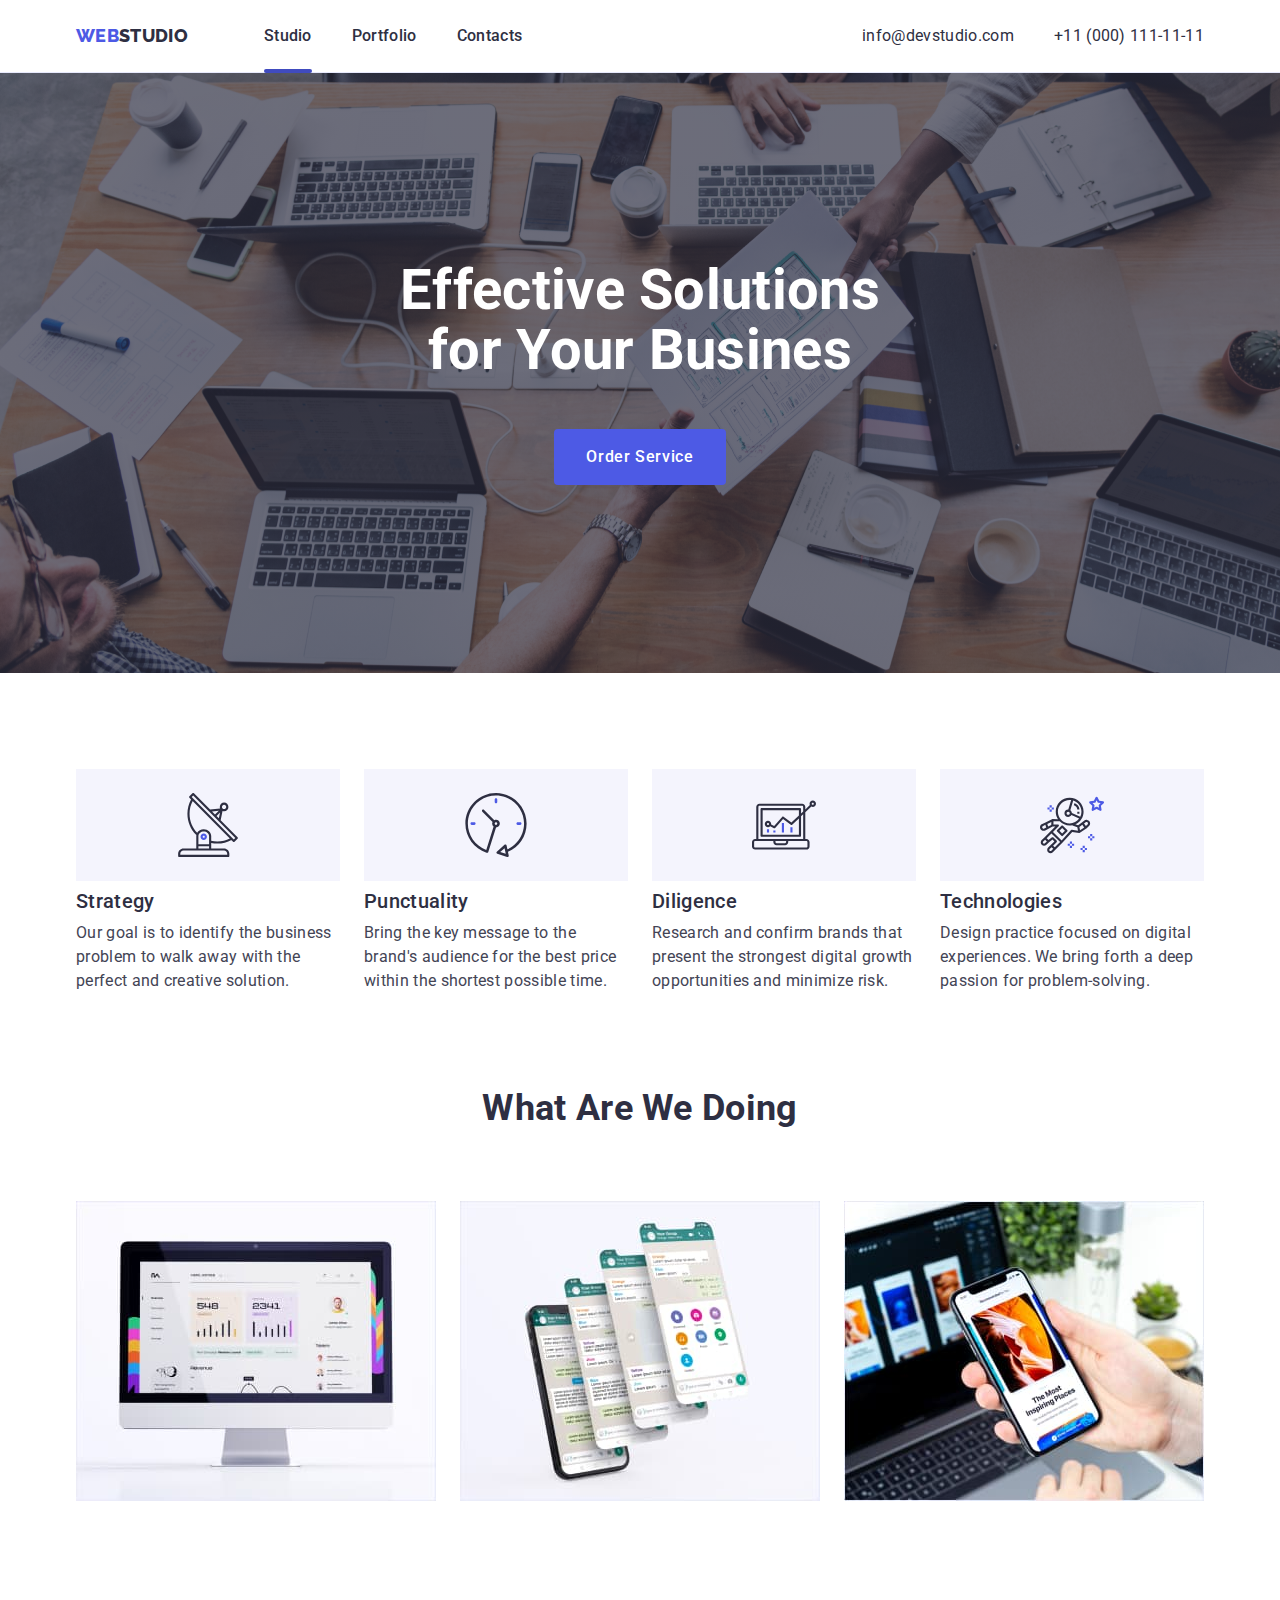
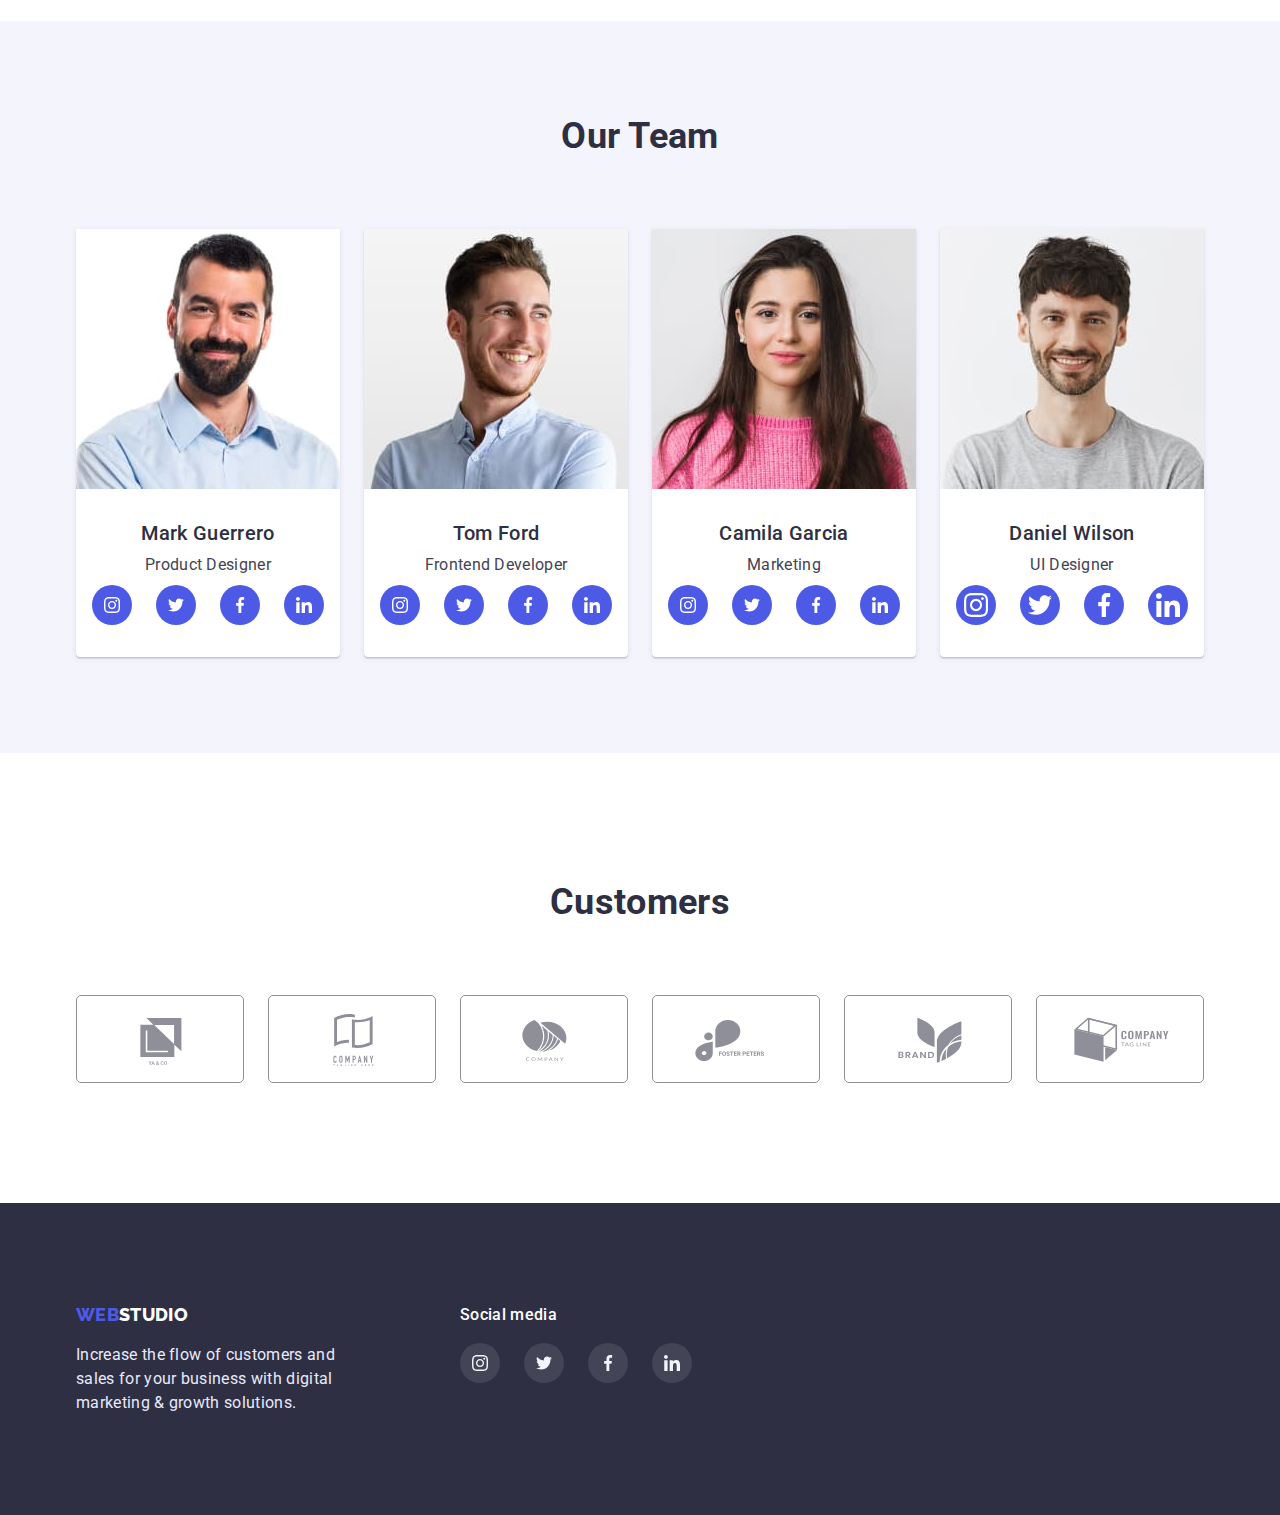
==== commit b636775a: "commit dz" ====
--- a/index.html
+++ b/index.html
@@ -61,7 +61,7 @@
         <div class="container">
           <h1 class="hero-title">Effective Solutions for Your Busines</h1>
           <button class="hero-btn" type="button" data-modal-open>
-            Замовити послугу
+            Order Service
           </button>
         </div>
       </section>
@@ -71,11 +71,9 @@
           <ul class="advance-list list">
             <li class="advance-item">
               <div class="advance-content">
-                <a class="advence-link link">
-                  <svg class="advence-icon" width="64" height="64">
-                    <use href="./images/sprite.svg#icon-antenna"></use>
-                  </svg>
-                </a>
+                <svg class="advance-icon" width="64" height="64">
+                  <use href="./images/sprite.svg#icon-antenna"></use>
+                </svg>
               </div>
               <h3 class="advance-title">Strategy</h3>
               <p class="advance-text">
@@ -85,7 +83,7 @@
             </li>
             <li class="advance-item">
               <div class="advance-content">
-                <svg class="advence-icon" width="64" height="64">
+                <svg class="advance-icon" width="64" height="64">
                   <use href="./images/sprite.svg#icon-clock"></use>
                 </svg>
               </div>
@@ -97,7 +95,7 @@
             </li>
             <li class="advance-item">
               <div class="advance-content">
-                <svg class="advence-icon" width="64" height="64">
+                <svg class="advance-icon" width="64" height="64">
                   <use href="./images/sprite.svg#icon-diagram"></use>
                 </svg>
               </div>
@@ -109,7 +107,7 @@
             </li>
             <li class="advance-item">
               <div class="advance-content">
-                <svg class="advence-icon" width="64" height="64">
+                <svg class="advance-icon" width="64" height="64">
                   <use href="./images/sprite.svg#icon-astronaut"></use>
                 </svg>
               </div>
--- a/css/styles.css
+++ b/css/styles.css
@@ -80,7 +80,7 @@
   height: 4px;
   background-color: var(--ocean-color);
   position: absolute;
-  bottom: -28px;
+  bottom: -1px;
   left: 0;
   border-radius: 4px;
 }
@@ -101,6 +101,7 @@
   color: var(--primary-text-color);
   font-weight: 500;
   line-height: 1.5;
+  transition: color 250ms cubic-bezier(0.4, 0, 0.2, 1);
 }
 .address {
   margin-left: auto;
@@ -122,14 +123,17 @@
 .contacts-tel:hover,
 .contacts-tel:focus {
   color: var(--ocean-color);
+  transition: color 250ms cubic-bezier(0.4, 0, 0.2, 1);
 }
 .contacts-email:hover,
 .contacts-email:focus {
   color: var(--ocean-color);
+  transition: color 250ms cubic-bezier(0.4, 0, 0.2, 1);
 }
 .menu-link:hover,
 .menu-link:focus {
   color: var(--ocean-color);
+  transition: color 250ms cubic-bezier(0.4, 0, 0.2, 1);
 }
 
 /*===============Logo===========*/
@@ -177,6 +181,7 @@
   border-radius: 4px;
   padding: 16px 32px 16px 32px;
   border: none;
+  transition: background-color 250ms cubic-bezier(0.4, 0, 0.2, 1);
 }
 .hero-btn:hover,
 .hero-btn:focus {
@@ -260,6 +265,8 @@
   border-radius: 4px;
   border: none;
   padding: 12px 24px 12px 24px;
+  transition: color 250ms cubic-bezier(0.4, 0, 0.2, 1),
+    background-color 250ms cubic-bezier(0.4, 0, 0.2, 1);
 }
 .filter-btn:hover,
 .filter-btn:focus {
@@ -302,7 +309,7 @@
   line-height: 1.5;
   color: #434455;
 }
-.advence-content {
+.advance-content {
   width: 264px;
   height: 112px;
   background-color: #f4f4fd;
@@ -364,6 +371,7 @@
   height: 40px;
   border-radius: 50%;
   background-color: var(--iric-color);
+  transition: background-color 250ms cubic-bezier(0.4, 0, 0.2, 1);
 }
 .team-soc-link:hover,
 .team-soc-link:focus {
@@ -418,7 +426,14 @@
   line-height: 1.5;
   color: var(--cloud-color);
 }
-
+/* .card-item {
+  position: relative;
+  overflow: hidden;
+} */
+/* .card-item:hover .overlay,
+.card-item:focus .overlay {
+  transform: translate(0, 0);
+} */
 .card-link:hover .overlay,
 .card-link:focus .overlay {
   transform: translate(0, 0);
@@ -442,6 +457,7 @@
   align-items: center;
   justify-content: center;
   fill: var(--licht-slate-color);
+  transition: border 250ms cubic-bezier(0.4, 0, 0.2, 1);
 }
 .customers-icon {
   fill: var(--licht-slate-color);
@@ -498,6 +514,7 @@
   height: 40px;
   border-radius: 50%;
   background-color: var(--secondary-text-color);
+  transition: background-color 250ms cubic-bezier(0.4, 0, 0.2, 1);
 }
 .footer-link:hover,
 .footer-link:focus {
@@ -521,8 +538,8 @@
   position: absolute;
   top: 50%;
   left: 50%;
-  transform: translate(-50%, -50%);
-  transition: transform 250ms linear;
+  transform: scale(1) translate(-50%, -50%);
+  transition: transform 250ms cubic-bezier(0.4, 0, 0.2, 1);
   width: 408px;
   min-height: 576px;
   background-color: var(--modal-color);
@@ -533,28 +550,31 @@
 .backdrop.is-hidden {
   opacity: 0;
   visibility: hidden;
+  transform: scale(0);
   pointer-events: none;
 }
 
 .modal-close {
   position: absolute;
-  top: 10px;
-  right: 10px;
-  width: 30px;
-  height: 30px;
+  top: 24px;
+  right: 24px;
+  width: 24px;
+  height: 24px;
   background-color: #e7e9fc;
   border: 1px solid #999999;
   border-radius: 50%;
   display: flex;
   align-items: center;
   justify-content: center;
-  /* transition: cubic-bezier(0.4, 0, 0.2, 1); */
+  transition: border-color 250ms cubic-bezier(0.4, 0, 0.2, 1),
+    background-color 250ms cubic-bezier(0.4, 0, 0.2, 1);
 }
 .modal-close-icon {
-  transition: cubic-bezier(0.4, 0, 0.2, 1);
+  transition: fill 250ms cubic-bezier(0.4, 0, 0.2, 1);
 }
 .modal-close:hover,
 .modal-close:focus {
+  border-color: var(--ocean-color);
   background-color: var(--ocean-color);
 }
 .modal-close:hover .modal-close-icon,
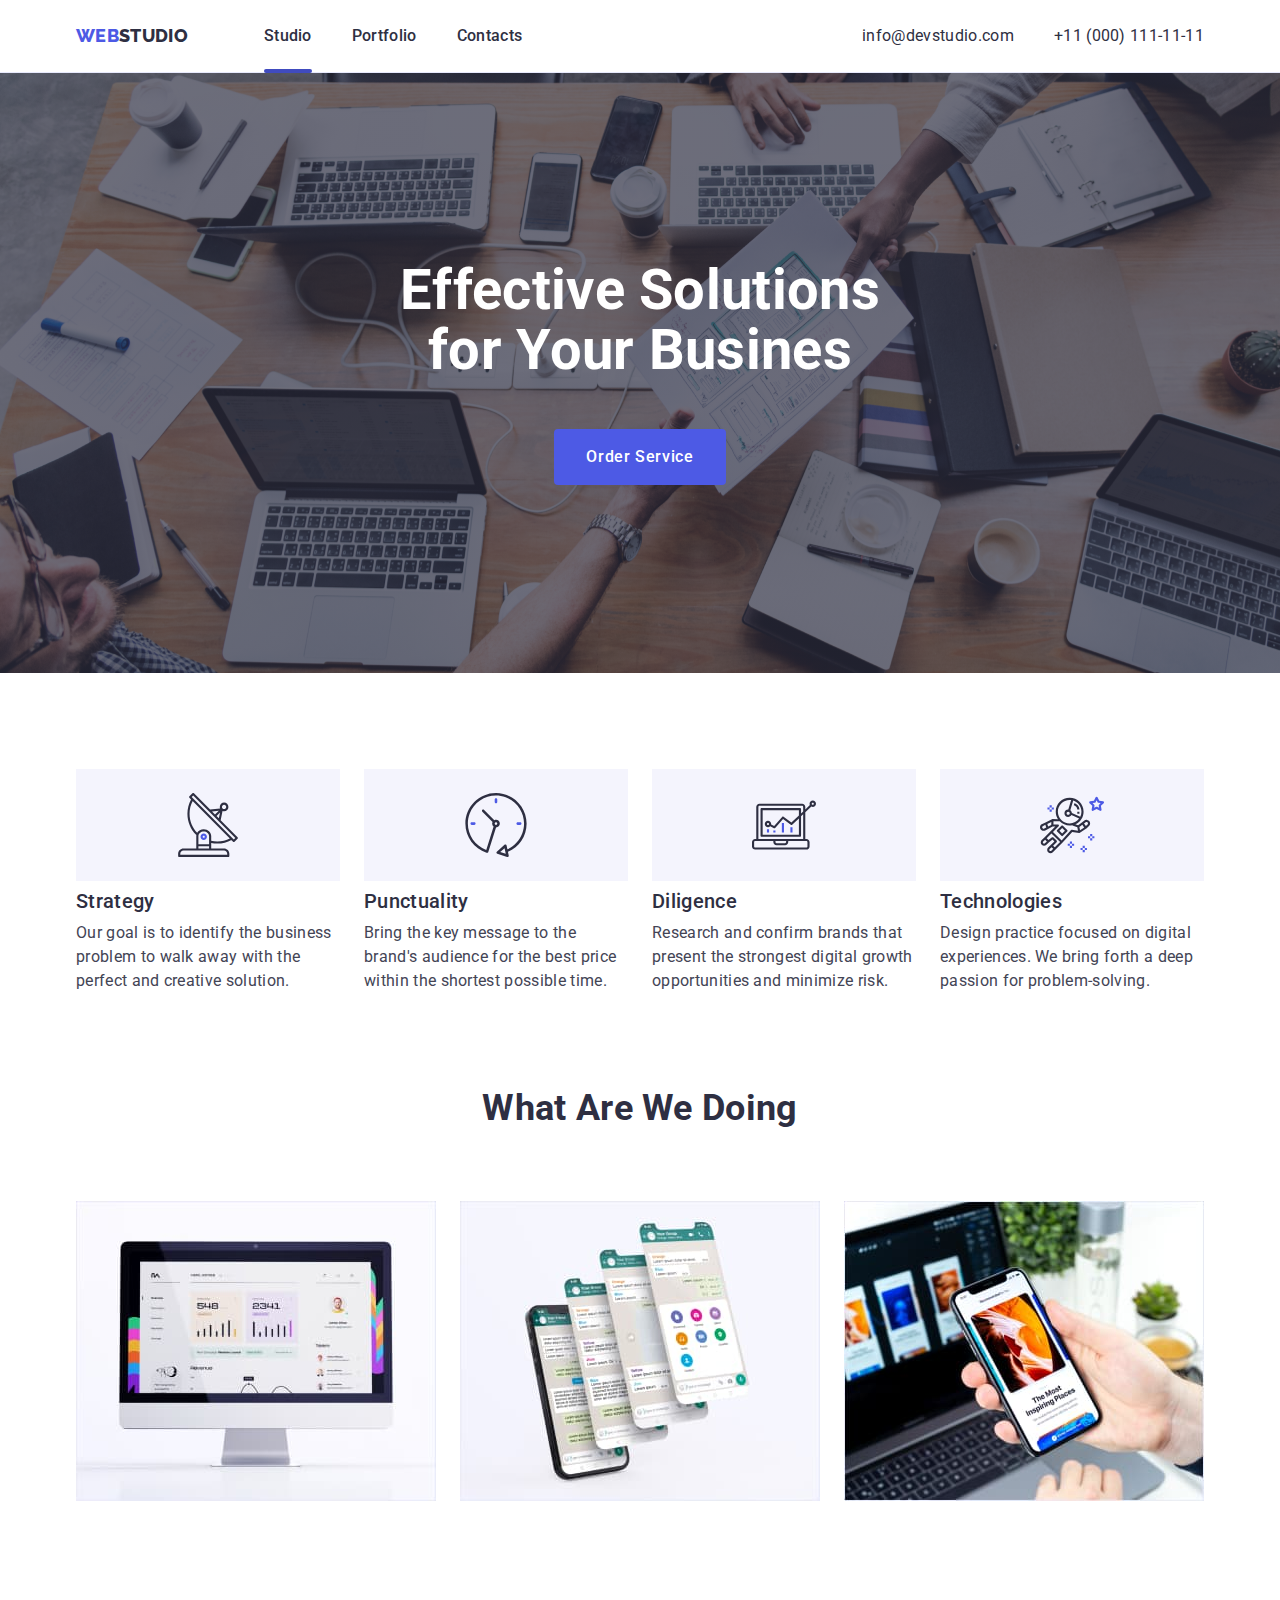
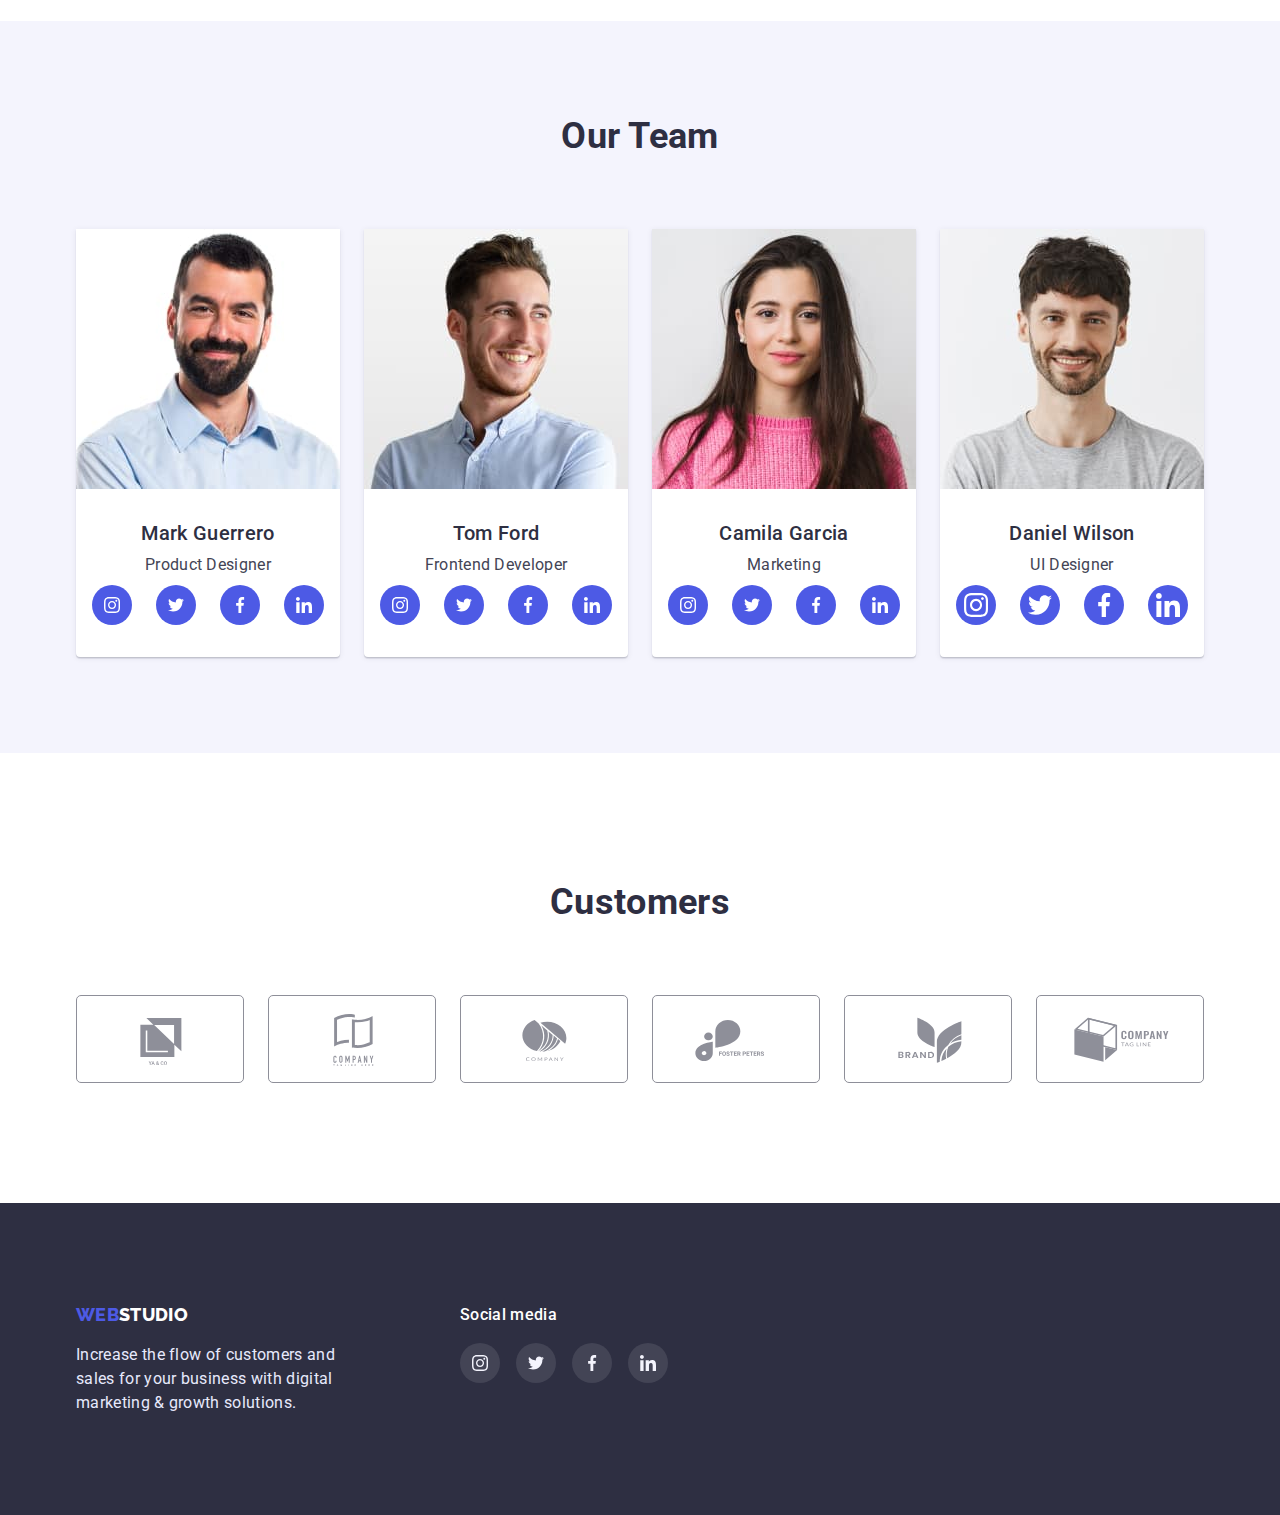
==== commit c46e2de2: "commit portfolio and css" ====
--- a/index.html
+++ b/index.html
@@ -340,42 +340,42 @@
           <h2 class="customers-title title">Customers</h2>
           <ul class="customers-list list">
             <li class="customers-item">
-              <a class="customers-link link">
+              <a href="" class="customers-link link">
                 <svg class="customers-icon" width="104" height="56">
                   <use href="./images/sprite.svg#icon-custom"></use>
                 </svg>
               </a>
             </li>
             <li class="customers-item">
-              <a class="customers-link link">
+              <a href="" class="customers-link link">
                 <svg class="customers-icon" width="104" height="56">
                   <use href="./images/sprite.svg#icon-custom-rectangl"></use>
                 </svg>
               </a>
             </li>
             <li class="customers-item">
-              <a class="customers-link link">
+              <a href="" class="customers-link link">
                 <svg class="customers-icon" width="104" height="56">
                   <use href="./images/sprite.svg#icon-custom-logo"></use>
                 </svg>
               </a>
             </li>
             <li class="customers-item">
-              <a class="customers-link link">
+              <a href="" class="customers-link link">
                 <svg class="customers-icon" width="104" height="56">
                   <use href="./images/sprite.svg#icon-custom-foster"></use>
                 </svg>
               </a>
             </li>
             <li class="customers-item">
-              <a class="customers-link link">
+              <a href="" class="customers-link link">
                 <svg class="customers-icon" width="104" height="56">
                   <use href="./images/sprite.svg#icon-custom-brand"></use>
                 </svg>
               </a>
             </li>
             <li class="customers-item">
-              <a class="customers-link link">
+              <a href="" class="customers-link link">
                 <svg class="customers-icon" width="104" height="56">
                   <use href="./images/sprite.svg#icon-custom-company"></use>
                 </svg>
--- a/css/styles.css
+++ b/css/styles.css
@@ -116,7 +116,6 @@
 .contacts-email,
 .contacts-tel {
   color: var(--primary-text-color);
-  font-weight: 400;
   line-height: 1.5;
   font-style: normal;
 }
@@ -500,7 +499,7 @@
 .footer-list {
   display: flex;
   justify-content: center;
-  gap: 24px;
+  gap: 16px;
   /* margin-top: 8px; */
 }
 .social-icon {
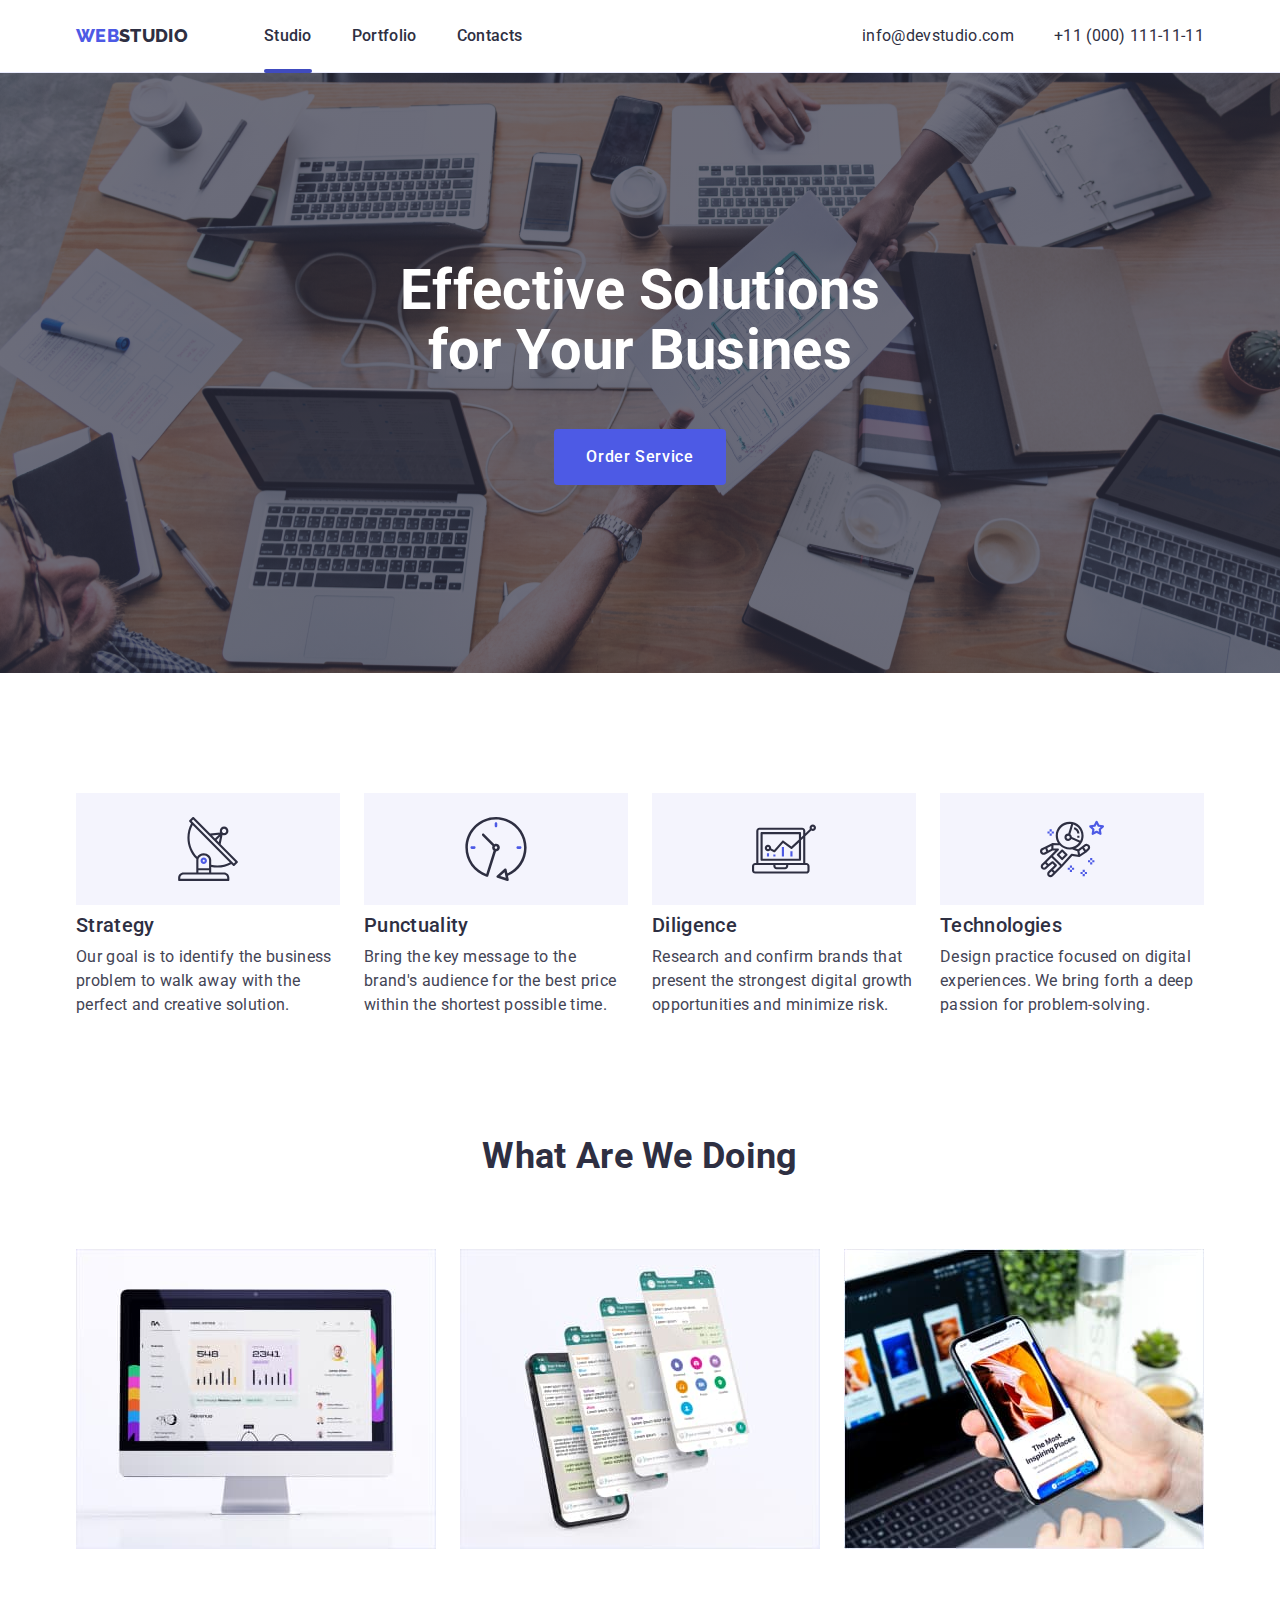
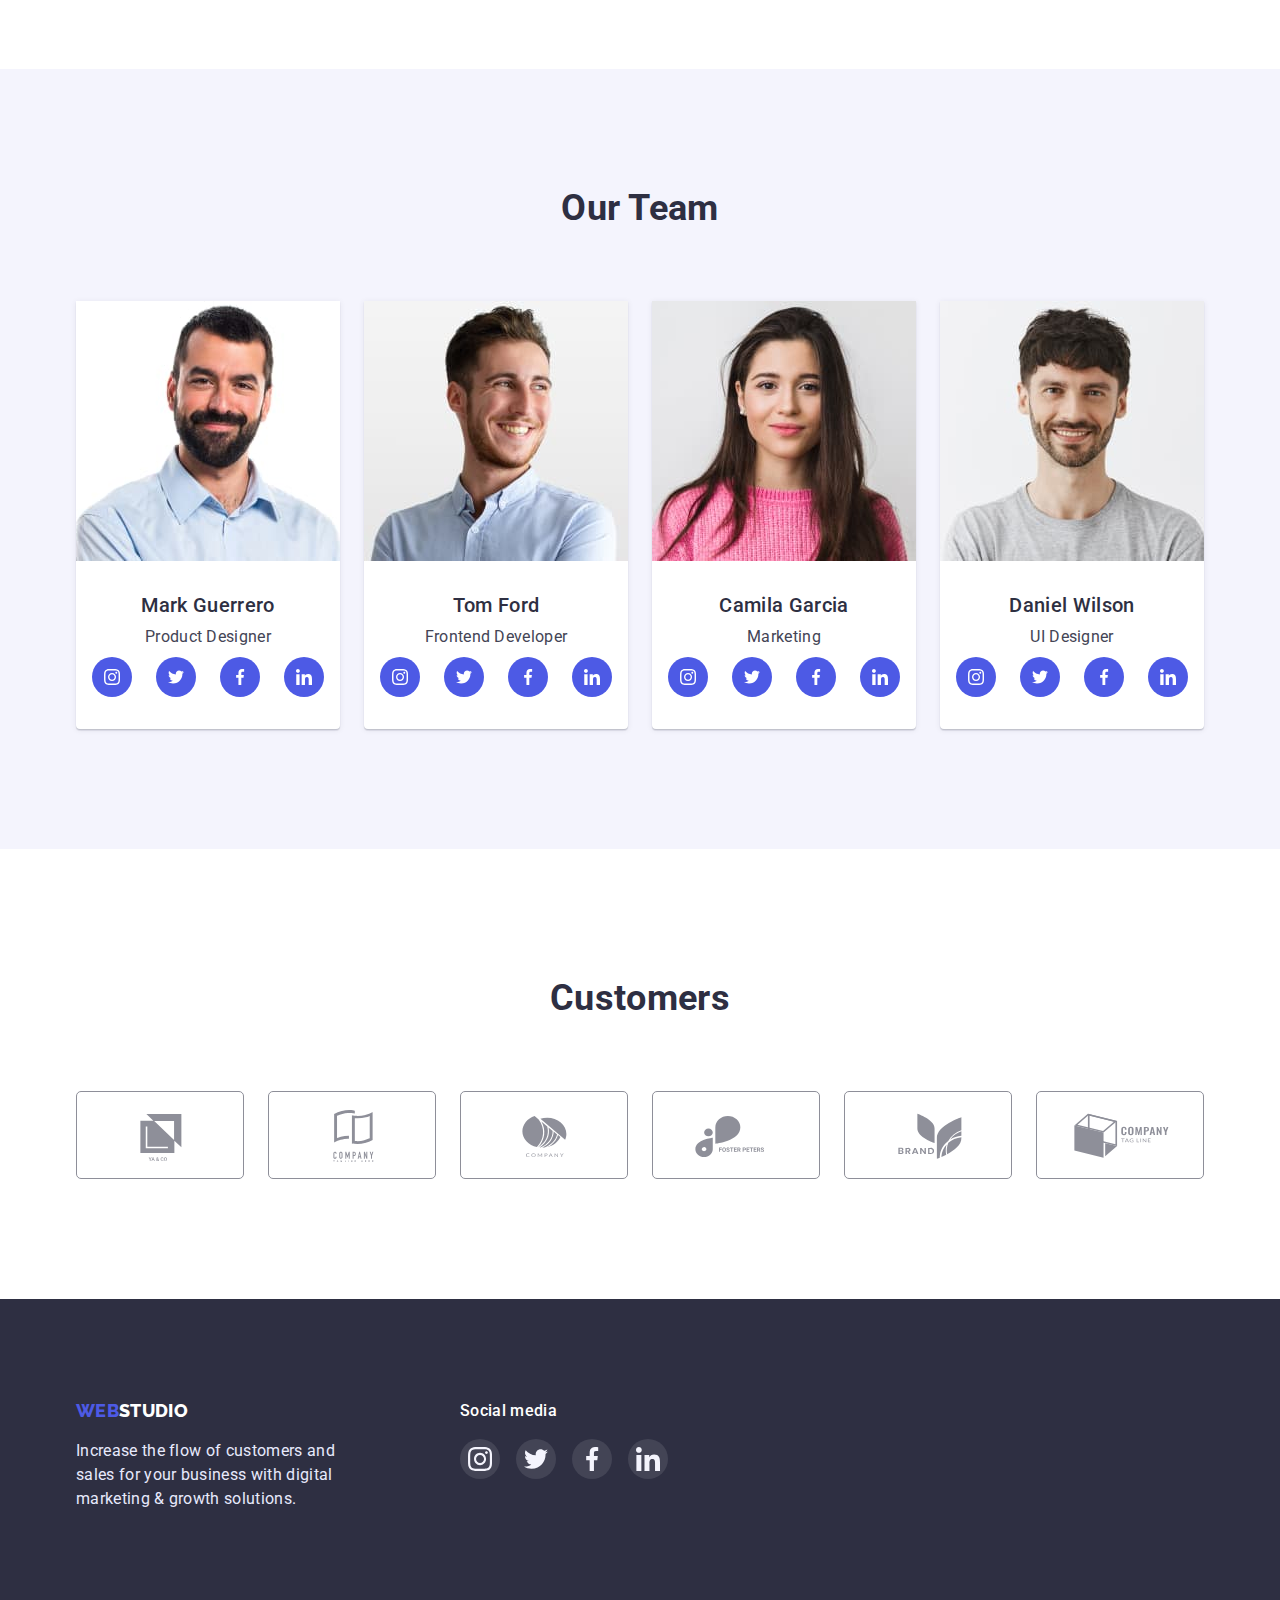
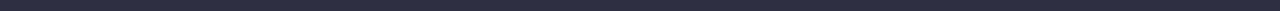
==== commit 338e5d74: "commit css" ====
--- a/index.html
+++ b/index.html
@@ -303,28 +303,28 @@
                 <ul class="team-soc list">
                   <li class="team-soc-item">
                     <a class="team-soc-link link" href="">
-                      <svg class="team-soc-icon" width="24" height="24">
+                      <svg class="team-soc-icon" width="16" height="16">
                         <use href="./images/sprite.svg#icon-instagram"></use>
                       </svg>
                     </a>
                   </li>
                   <li class="team-soc-item">
                     <a class="team-soc-link link" href="">
-                      <svg class="team-soc-icon" width="24" height="24">
+                      <svg class="team-soc-icon" width="16" height="16">
                         <use href="./images/sprite.svg#icon-twitter"></use>
                       </svg>
                     </a>
                   </li>
                   <li class="team-soc-item">
                     <a class="team-soc-link link" href="">
-                      <svg class="team-soc-icon" width="24" height="24">
+                      <svg class="team-soc-icon" width="16" height="16">
                         <use href="./images/sprite.svg#icon-facebook"></use>
                       </svg>
                     </a>
                   </li>
                   <li class="team-soc-item">
                     <a class="team-soc-link link" href="">
-                      <svg class="team-soc-icon" width="24" height="24">
+                      <svg class="team-soc-icon" width="16" height="16">
                         <use href="./images/sprite.svg#icon-linkedin"></use>
                       </svg>
                     </a>
@@ -403,28 +403,28 @@
           <ul class="footer-list list">
             <li class="footer-item">
               <a class="footer-link link" href="">
-                <svg class="social-icon" width="16" height="16">
+                <svg class="social-icon" width="24" height="24">
                   <use href="./images/sprite.svg#icon-instagram"></use>
                 </svg>
               </a>
             </li>
             <li class="footer-item">
               <a class="footer-link link" href="">
-                <svg class="social-icon" width="16" height="16">
+                <svg class="social-icon" width="24" height="24">
                   <use href="./images/sprite.svg#icon-twitter"></use>
                 </svg>
               </a>
             </li>
             <li class="footer-item">
               <a class="footer-link link" href="">
-                <svg class="social-icon" width="16" height="16">
+                <svg class="social-icon" width="24" height="24">
                   <use href="./images/sprite.svg#icon-facebook"></use>
                 </svg>
               </a>
             </li>
             <li class="footer-item">
               <a class="footer-link link" href="">
-                <svg class="social-icon" width="16" height="16">
+                <svg class="social-icon" width="24" height="24">
                   <use href="./images/sprite.svg#icon-linkedin"></use>
                 </svg>
               </a>
--- a/css/styles.css
+++ b/css/styles.css
@@ -49,8 +49,8 @@
   letter-spacing: 0.02em;
 }
 .section {
-  padding-top: 96px;
-  padding-bottom: 96px;
+  padding-top: 120px;
+  padding-bottom: 120px;
 }
 .services {
   padding-bottom: 120px;
@@ -391,8 +391,9 @@
   box-shadow: #404bbf;
 } */
 .card-item:hover {
-  box-shadow: 0px 2px 1px 0px #2e2f4214, 0px 1px 1px 0px #2e2f4229,
-    0px 1px 6px 0px #2e2f4214;
+  box-shadow: 0px 2px 1px 0px hsla(237, 18%, 23%, 0.078),
+    0px 1px 1px 0px hsla(237, 18%, 23%, 0.078),
+    0px 1px 6px 0px hsla(237, 18%, 23%, 0.078);
 }
 /* .card-item:not(:nth-child(3n)) {
   margin-right: 24px;
@@ -412,8 +413,7 @@
   position: absolute;
   overflow: auto;
   transform: translate(0, 100%);
-  transition: transform 250ms linear;
-  transition-timing-function: cubic-bezier(0.4, 0, 0.2, 1);
+  transition: transform 250ms cubic-bezier(0.4, 0, 0.2, 1);
   top: 0;
   left: 0;
   width: 100%;
@@ -540,7 +540,7 @@
   transform: scale(1) translate(-50%, -50%);
   transition: transform 250ms cubic-bezier(0.4, 0, 0.2, 1);
   width: 408px;
-  min-height: 576px;
+  height: 576px;
   background-color: var(--modal-color);
   border-radius: 5px;
   padding: 20px;
@@ -565,15 +565,13 @@
   display: flex;
   align-items: center;
   justify-content: center;
-  transition: border-color 250ms cubic-bezier(0.4, 0, 0.2, 1),
-    background-color 250ms cubic-bezier(0.4, 0, 0.2, 1);
+  transition: background-color 250ms cubic-bezier(0.4, 0, 0.2, 1);
 }
 .modal-close-icon {
   transition: fill 250ms cubic-bezier(0.4, 0, 0.2, 1);
 }
 .modal-close:hover,
 .modal-close:focus {
-  border-color: var(--ocean-color);
   background-color: var(--ocean-color);
 }
 .modal-close:hover .modal-close-icon,
